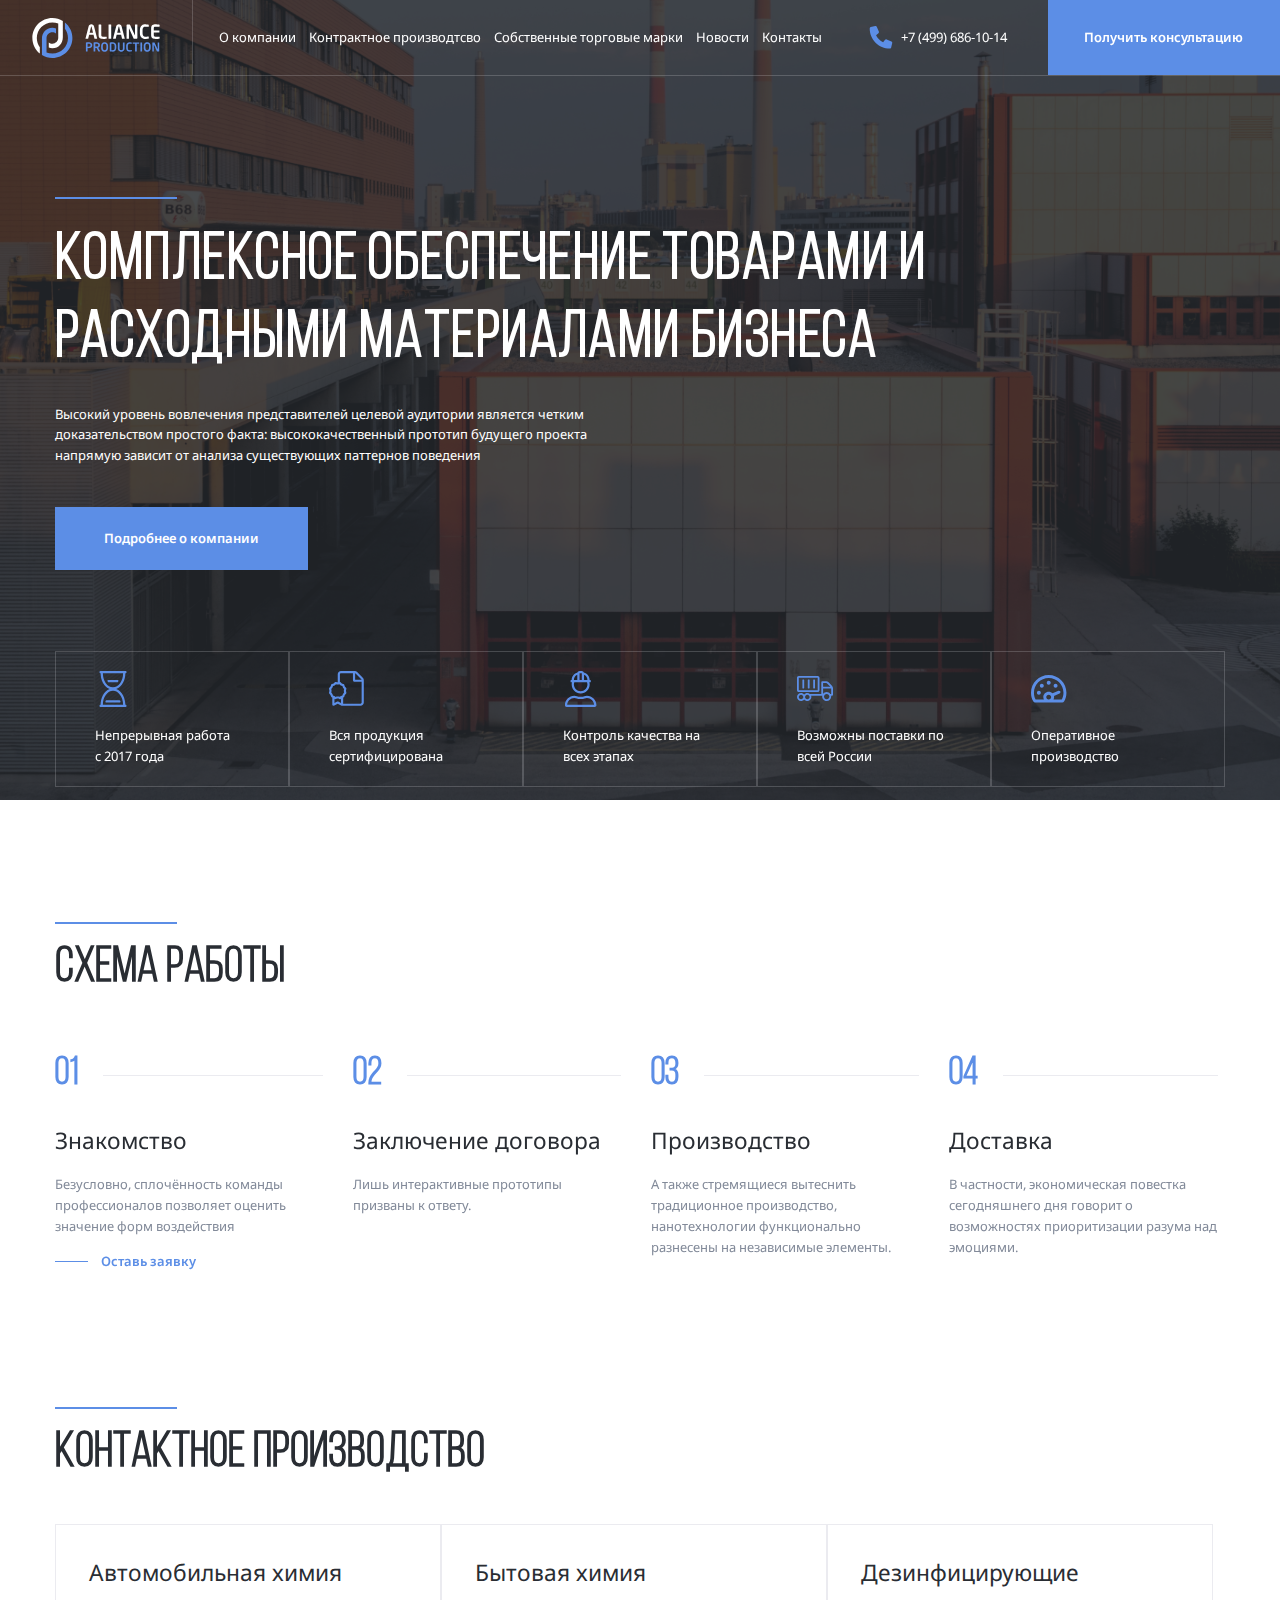
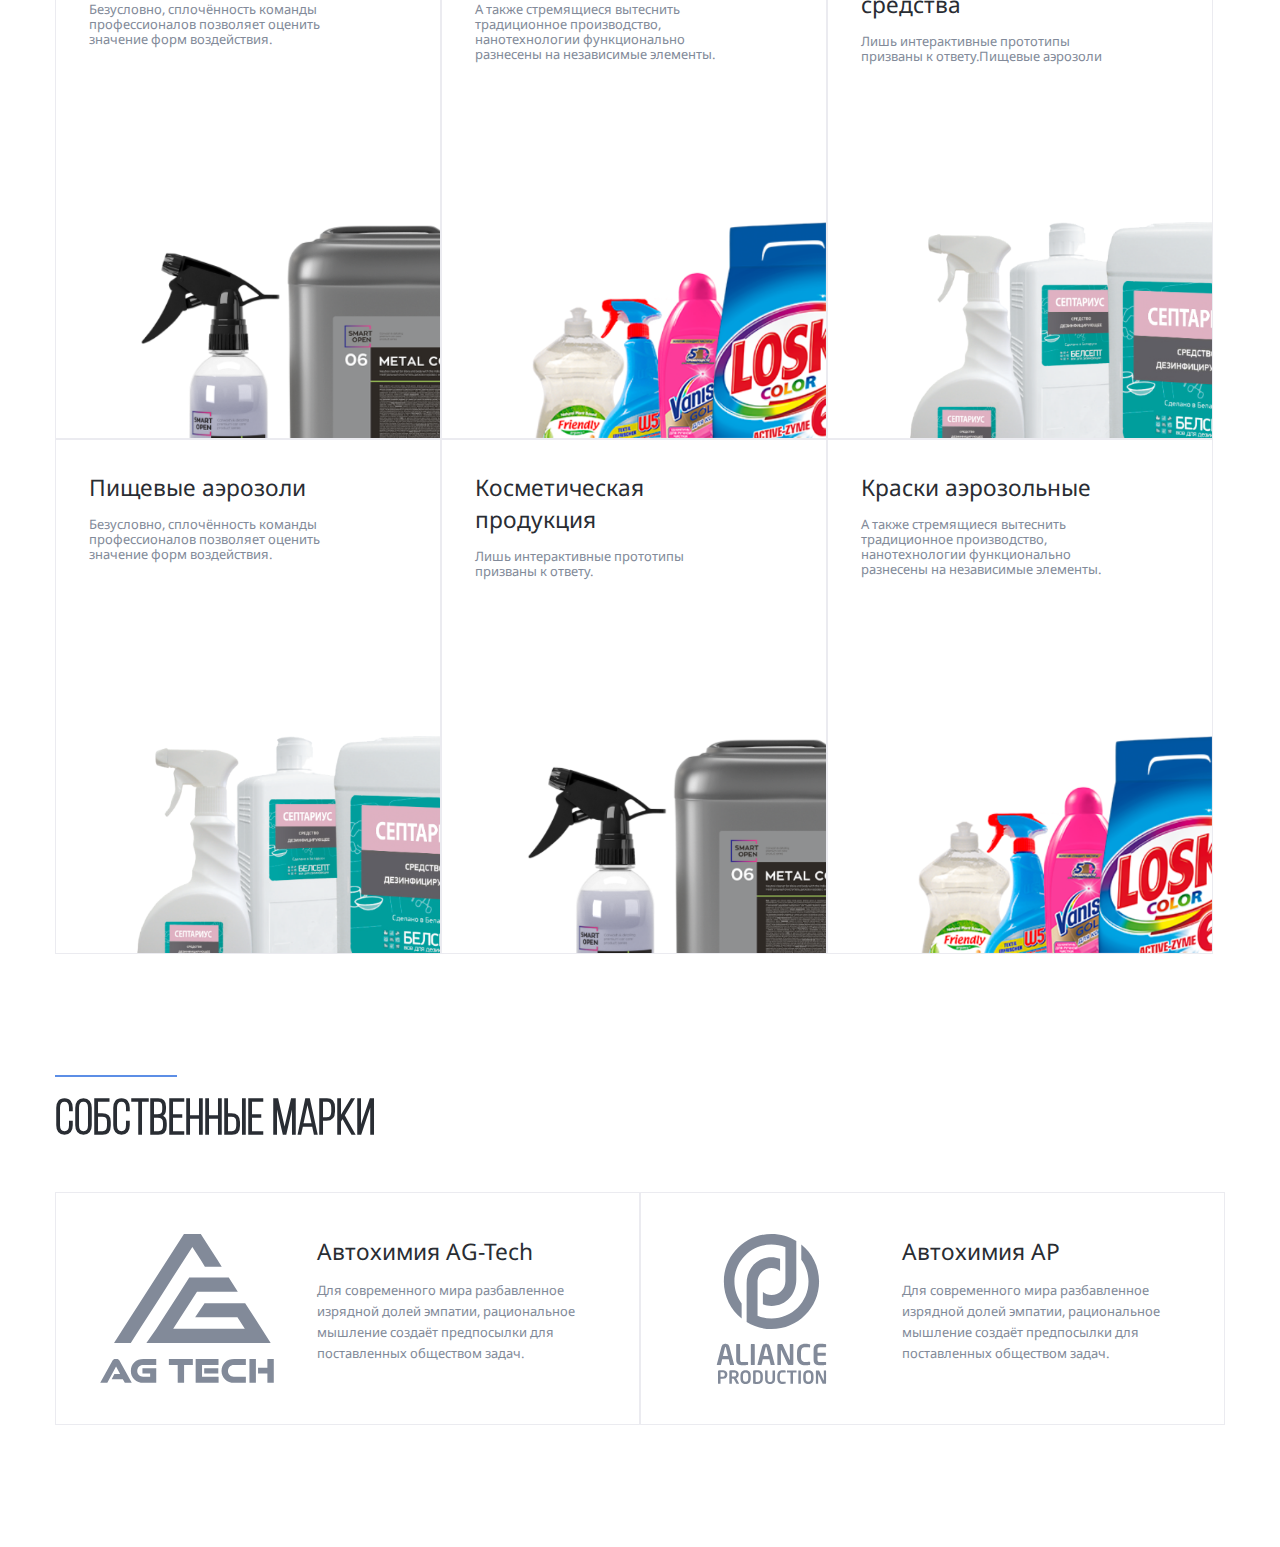
==== index.html @ f2714be5 "add: trademark-section with grid display" ====
<!DOCTYPE html>
<html lang="en">
<head>
    <meta charset="UTF-8">
    <meta name="viewport" content="width=device-width, initial-scale=1.0">
    <link rel="stylesheet" href="css/swiper-bundle.min.css">
    <link href="css/normalize.css" rel="stylesheet" />
    <link rel="preconnect" href="https://fonts.googleapis.com">
    <link rel="preconnect" href="https://fonts.gstatic.com" crossorigin>
    <link href="https://fonts.googleapis.com/css2?family=Noto+Sans:ital,wght@0,100..900;1,100..900&display=swap" rel="stylesheet">

    <link rel="stylesheet" href="css/style.css">
    <title>Aliance</title>
</head>
<body>
    <div class="mobile-menu">
        <ul class="mobile-menu-nav">
            <li class="mobile-nav-item"><a href="" class="mobile-nav-link">О компании</a></li>
            <li class="mobile-nav-item"><a href="" class="mobile-nav-link">Контрактное производтсво</a>
                <ul class="mobile-submenu">
                    <li class="mobile-submenu-item">
                        <a class="mobile-submenu-link" href="#">Автомобильная химия</a>
                    </li>
                    <li class="mobile-submenu-item">
                        <a class="mobile-submenu-link" href="#">Бытовая химия</a>
                    </li>
                    <li class="mobile-submenu-item">
                        <a class="mobile-submenu-link" href="#">Дезинцифирующие средства</a>
                    </li>
                    <li class="mobile-submenu-item">
                        <a class="mobile-submenu-link" href="#">Пищевые аэрозоли</a>
                    </li>
                    <li class="mobile-submenu-item">
                        <a class="mobile-submenu-link" href="#">Косметическая продукция</a>
                    </li>
                    <li class="mobile-submenu-item">
                        <a class="mobile-submenu-link" href="#">Краски аэрозольные</a>
                    </li>
                </ul>
            </li>
            <li class="mobile-nav-item"><a href="" class="mobile-nav-link">Собственные торговые марки</a></li>
            <li class="mobile-nav-item"><a href="" class="mobile-nav-link">Новости</a></li>
            <li class="mobile-nav-item"><a href="" class="mobile-nav-link">Контакты</a></li>
        </ul> 
        <a href="tel:+74996861014" class="mobile-phone">+7 (499) 686-10-14
        </a>
        <div class="mobile-info">
            <svg class="header-phone-icon" width="12" height="17">
                <use href="img/sprites.svg#adress"></use>
            </svg>
            <adress class="mobile-info-adress">г. Мосвка, Холодильный пер. 4к1с8</adress>
        </div>
        <div class="mobile-info">
            <svg class="header-phone-icon" width="16" height="12">
                <use href="img/sprites.svg#mail"></use>
            </svg>
            <a href="mailto:a.dragunov@tdaliance.ru" class="mobile-email">a.dragunov@tdaliance.ru</a>
        </div>

        <div class="social-network-link">
            <svg class="header-phone-icon" width="24" height="24">
                <use href="img/sprites.svg#vk"></use>
            </svg>
            <svg class="header-phone-icon" width="24" height="24">
                <use href="img/sprites.svg#inst"></use>
            </svg>
        </div>
    </div>
    <nav class="nav-bar">
        <a href="" class="mobile-menu-toggle">
            <div class="mobile-menu-line"></div>
            <div class="mobile-menu-line"></div>
            <div class="mobile-menu-line"></div>
        </a>
        <a href="./" class="logo-link ">
            <svg class="logo-image" width="140" height="40">
                <use href="img/sprites.svg#logo"></use>
            </svg>
        </a>
            <ul class="header-nav">
                <li class="header-nav-item"><a href="" class="header-nav-link">О компании</a></li>
                <li class="header-nav-item"><a href="" class="header-nav-link">Контрактное производтсво</a></li>
                <li class="header-nav-item"><a href="" class="header-nav-link">Собственные торговые марки</a></li>
                <li class="header-nav-item"><a href="" class="header-nav-link">Новости</a></li>
                <li class="header-nav-item"><a href="" class="header-nav-link">Контакты</a></li>
            </ul> 
            <div class="header-phone">
                <svg class="header-phone-icon" width="24" height="24">
                    <use href="img/sprites.svg#phone"></use>
                </svg>
                <a href="tel:+74996861014" class="header-phone-link">+7 (499) 686-10-14</a>
            </div>
            <button class="header-button button">
                <svg class="button-icon" width="24" height="24">
                    <use href="img/sprites.svg#phone"></use>
                </svg>
                <span class="button-text">Получить консультацию</span>
            </button>
    </nav>
    <header class="header header-bg">
        <div class="container">
            <div class="header-content">
                <div class="separator"></div>
                <h1 class="header-title">Комплексное обеспечение товарами и расходными материалами бизнеса</h1>
                <p class="header-text">Высокий уровень вовлечения представителей целевой аудитории является четким доказательством простого факта: высококачественный прототип будущего проекта напрямую зависит от анализа существующих паттернов поведения</p>
                <button class="button content-button">Подробнее о компании</button>
            </div>

            <div class="swiper features-sliders">
                <!-- Additional required wrapper -->
                <ul class="swiper-wrapper header-features">
                  <!-- Slides -->
                  <li class="swiper-slide header-features-item">
                    <svg width="36" height="36">
                        <use href="img/sprites.svg#hourglass"></use> 
                    </svg>
                    <p class="header-features-text">Непрерывная работа c 2017 года</p>
                  </li>
                  <li class="swiper-slide header-features-item">
                    <svg width="36" height="36">
                        <use href="img/sprites.svg#sertificate"></use> 
                    </svg>
                    <p class="header-features-text">Вся продукция сертифицирована</p>
                  </li>
                  <li class="swiper-slide header-features-item">                   
                    <svg width="36" height="36">
                    <use href="img/sprites.svg#person"></use> 
                    </svg>
                <p class="header-features-text">Контроль качества на всех этапах</p></li>
                  <li class="swiper-slide header-features-item">
                    <svg width="36" height="36">
                        <use href="img/sprites.svg#truck"></use> 
                    </svg>
                        <p class="header-features-text">Возможны поставки по всей России</p>
                  </li>
                  <li class="swiper-slide header-features-item">                  
                    <svg width="36" height="36">
                        <use href="img/sprites.svg#speed"></use>
                    </svg>
                <p class="header-features-text">Оперативное производство</p></li>
            </ul>

                <!-- If we need navigation buttons -->
                <div class="slider-buttons">
                    <div class="slider-button-prev">
                        <svg width="36" height="24">
                            <use href="img/sprites.svg#arrow-prev"></use> 
                        </svg>
                    </div>
                    <div class="slider-button-next">
                        <svg width="36" height="24">
                            <use href="img/sprites.svg#arrow-next"></use> 
                        </svg>
                    </div>
                </div>
                <!-- /.slider-buttons -->
        </div>
        </div>
    </header>
    <section class="section section-light">
        <div class="container">
            <div class="separator"></div>
            <h2 class="section-title">схема работы</h2>
            <div class="swiper steps-slider">
                <!-- Additional required wrapper -->
                <ol class="swiper-wrapper steps">
                  <!-- Slides -->
                  <li class="swiper-slide steps-item">
                    <span class="steps-num">01</span>
                    <h3 class="steps-title">Знакомство</h3>
                    <p class="steps-text">Безусловно, сплочённость команды профессионалов позволяет оценить значение форм воздействия</p>
                    <a href="#" class="steps-link">Оставь заявку</a>
                  </li>
                  <li class="swiper-slide steps-item">
                    <span class="steps-num">02</span>
                    <h3 class="steps-title">Заключение договора</h3>
                    <p class="steps-text">Лишь интерактивные прототипы призваны к ответу.</p>
                  </li>
                  <li class="swiper-slide steps-item">
                    <span class="steps-num">03</span>
                    <h3 class="steps-title">Производство</h3>
                    <p class="steps-text">А также стремящиеся вытеснить традиционное производство, нанотехнологии функционально разнесены на независимые элементы.</p>
                  </li>
                  <li class="swiper-slide steps-item">
                    <span class="steps-num">04</span>
                    <h3 class="steps-title">Доставка</h3>
                    <p class="steps-text">В частности, экономическая повестка сегодняшнего дня говорит о возможностях приоритизации разума над эмоциями.</p>
                  </li>
                </ol>
                <!-- If we need navigation buttons -->
                <div class="steps-button">
                    <div class="steps-button-prev">
                        <svg width="36" height="24">
                            <use href="img/sprites.svg#arrow-prev"></use> 
                        </svg>
                    </div>
                    <div class="steps-button-next">
                        <svg width="36" height="24">
                            <use href="img/sprites.svg#arrow-next"></use> 
                        </svg>
                    </div>
                </div>
              </div>
        </div>
    </section>
    <section class="section production">
            <div class="container">
                    <div class="separator"></div>
                <h2 class="section-title">Контактное производство</h2>
                <div class="cards">
                    <a href="#" class="card">
                        <div class="card-content">
                            <h3 class="card-title">Автомобильная химия</h3>
                            <p class="card-text">Безусловно, сплочённость команды профессионалов позволяет оценить значение форм воздействия.</p>
                        </div>
                        <img src="img/avto-him.png" alt="" class="card-image">
                    </a>
                    <a href="#" class="card">
                        <div class="card-content">
                            <h3 class="card-title">Бытовая химия</h3>
                            <p class="card-text">А также стремящиеся вытеснить традиционное производство, нанотехнологии функционально разнесены на независимые элементы.</p>
                            <img src="img/bit-him.png" alt="" class="card-image">
                        </div>
                    </a>
                    <a href="#" class="card">
                        <div class="card-content">
                            <h3 class="card-title">Дезинфицирующие средства</h3>
                            <p class="card-text">Лишь интерактивные прототипы призваны к ответу.Пищевые аэрозоли</p>
                            <img src="img/dezinfect.png" alt="" class="card-image">
                        </div>
                    </a>
                    <a href="#" class="card">
                        <div class="card-content">
                            <h3 class="card-title">Пищевые аэрозоли</h3>
                            <p class="card-text">Безусловно, сплочённость команды профессионалов позволяет оценить значение форм воздействия.</p>
                            <img src="img/dezinfect.png" alt="" class="card-image">
                        </div>
                    </a>
                    <a href="#" class="card">
                        <div class="card-content">
                            <h3 class="card-title">Косметическая продукция</h3>
                            <p class="card-text">Лишь интерактивные прототипы призваны к ответу.</p>
                            <img src="img/avto-him.png" alt="" class="card-image">
                        </div>
                    </a>
                    <a href="#" class="card">
                        <div class="card-content">
                        <h3 class="card-title">Краски аэрозольные</h3>
                        <p class="card-text">А также стремящиеся вытеснить традиционное производство, нанотехнологии функционально разнесены на независимые элементы.</p>
                        <img src="img/bit-him.png" alt="" class="card-image">
                        </div>
                    </a>
                </div>

        </div>
    </section>
    <section class="section trademark">
        <div class="container">
            <div class="separator"></div>
            <h2 class="section-title">Собственные марки</h2>
            <div class="trademark-cards">
                <div class="trademark-card">
                    <svg class="trademark-card-logo">
                        <use href="img/sprites.svg#ag-tech"></use> 
                    </svg>
                    <h3 class="trademark-card-title">Автохимия AG-Tech</h3>
                    <p class="trademark-card-text">Для современного мира разбавленное изрядной долей эмпатии, рациональное мышление создаёт предпосылки для поставленных обществом задач.</p>
                </div>
                <div class="trademark-card">
                    <svg class="trademark-card-logo">
                        <use href="img/sprites.svg#aliance_production"></use> 
                    </svg>
                    <h3 class="trademark-card-title">Автохимия AP</h3>
                    <p class="trademark-card-text">Для современного мира разбавленное изрядной долей эмпатии, рациональное мышление создаёт предпосылки для поставленных обществом задач.</p>
                </div>
            </div>

        </div>
    </section>
    <script src="js/swiper-bundle.min.js"></script>
    <script src="js/main.js"></script>
</body>
</html>
---- css/style.css ----
* {
    box-sizing: border-box;
}
html {
    font-size: 16px;
}
@font-face {
    font-family: 'Bebas Neue';
    src: url('../fonts/BebasNeueBook.woff');
    font-weight: normal;
    font-style: normal;
    }
body {
    font-family: "Noto Sans", sans-serif;
}
.mobile-menu {
    display: none;
}
.header {
    padding-top: 5.8rem;
}

.header-bg {
    background-image: url(../img/bg.png);
    background-size: cover; 
    background-repeat: no-repeat;
    background-position: center bottom;
    position: relative;
}
.header-bg::before {
    content:"";
    top: 0;
    left: 0;
    position: absolute;
    background: rgba(41, 45, 51, 0.75);
    height: 100%;
    width: 100%;
    z-index: 0;
}
.nav-bar {
    border-bottom: 1px solid rgba(235, 235, 240, 0.2);
    display: flex;
    align-items: center;
    color: #fff;
    height: 5.875rem;
    position: fixed;    
    z-index: 2;
    width: 100%;
    left: 0;
    top: 0;
    transition: 0.2s background-color, 0.2s height;
}
.nav-bar-light {
    background-color: #fff;
    color: rgb(41, 45, 51);
    border-bottom: none;
    height: 4.5rem;
}
.logo-link {
    padding: 0 3.125rem;
    display: flex;
    align-items: center;
    border-right: 1px solid rgba(235, 235, 240, 0.2);
    height: 100%;
}
.header-nav {
    display: flex;
    flex-basis: 100%;
    list-style: none;
    padding: 0;
    padding-left: 3.125rem;
    height: 100%;
    align-items: center;
    margin:0;
}
.header-nav-item {
    display: flex;
    height: 100%;
    flex-shrink: 0;
    align-items:center;
}
.header-nav-item:not(:last-child) {
    margin-right: 4%;
}
.header-nav-link::after {
    content: "";
    width: 100%;
    height: 2px;
    position: absolute;
    bottom: -1px;
    background-color:#5c8ee6;
    transform: scaleX(0);
    transition: transform 0.2s;
}
.header-nav-link:hover::after {
    transform: scaleX(1);
}
.header-nav-link {
    display: flex;
    align-items:center;
    height: 100%;
    text-decoration: none;
    font-size: 1rem;
    color: inherit;
    position: relative;
}

.header-phone {
    flex-shrink: 0;
    display: flex;
    align-items: center;
    gap:.625rem;
    margin-right: 3.125rem;
}
.header-phone-link {
    text-decoration: none;
    color: inherit;
}
.header-phone-icon {
    fill: rgb(92, 142, 230);
}
.button {
    font-size: 1rem;
    font-weight: 600;
    line-height: 160%;
    color: #fff;
    padding: 1.5625rem 2.8125rem;
    background: rgb(92, 142, 230);
    border: none;
    cursor: pointer;
}
.header-button {
    height: 100%;
    flex-shrink: 0;
}
.container{
    max-width:90rem;
    margin: auto;
}
.header-content {
    padding-top: 9.375rem;
    position: relative;
    z-index: 1;
    color: #fff;
} 
.content-button {
    padding: 1.625rem 3.75rem;
}
.separator {
    background: rgb(92, 142, 230);
    width: 9.375rem;
    height: .125rem;
}
.header-title { 
    margin: 1.875rem 0;
    max-width:67.5rem;
    font-weight: 600;
    font-family: "Bebas Neue", sans-serif;
    font-size: 5rem;
    line-height: 120%;
    letter-spacing: .1125rem;
    word-spacing: -0.1rem;
}
.header-text {
    max-width: 45rem;
    font-size: 1rem;
    font-weight: 400;
    line-height: 160%;
    margin-bottom: 3.125rem;
}
.header-features {
    display: flex;
    padding: 0;
    min-height: 10.5rem;
    margin-top: 6.25rem;
    list-style: none;
    color: #fff;
    position: relative;
}
.slider-buttons {
    display: none;
    height: 44px;
}
.slider-button-next, .slider-button-prev {
    height: 100%;
    flex-basis: 50%;
    border: 1px solid rgba(235, 235, 240, 0.2);
    display: flex;
    justify-content: center;
    align-items: center;
    cursor: pointer;
}
.header-features-item {
    width: 18rem;
    height: auto !important;
    padding: 1.5rem 3rem;
    border: 1px solid rgba(235, 235, 240, 0.2);
}
.header-features-text {
    font-size: 1rem;
    font-weight: 400;
    line-height: 160%;
    margin-bottom: 0;
    margin-top: 1.125rem;
}
.section{
    margin-top: 9.375rem;
    margin-bottom: 9.375rem;
}
.section-title {
    font-family: "Bebas Neue", sans-serif;
    font-size: 3.75rem;
    font-weight: 600;
    line-height: 120%;
    color: rgb(41, 45, 51);
    margin-top: 1.25rem;
}
.steps {
    display: flex;
    list-style: none;   
    padding: 0;
}
.steps-item {
    max-width: 20.625rem;
}
.steps-button {
    display: none;
    height: 40px;
    margin-top: 30px;
    justify-content: flex-end;
}
.steps-button-next, .steps-button-prev {
    display: flex;
    justify-content: center;
    align-items: center;
    background-color: #5c8ee6;
    height: 100%;
    width: 60px;
    cursor: pointer;
}   
.steps-num{
    font-family: "Bebas Neue", sans-serif;
    font-size: 3rem;
    font-weight: 600;
    line-height: 120%;
    color: rgb(92, 142, 230);
    display: flex;
    align-items: center;
}
.steps-num:after {
    content: "";
    width: 100%;
    margin-left: 1.875rem;
    height: 1px;
    background: rgb(235, 235, 240);

}
.steps-title {
    color: rgb(41, 45, 51);
    font-size: 1.75rem;
    font-weight: 400;
    line-height: 160%;
    margin-top: 1.875rem;
    margin-bottom: .625rem;
}
.steps-text {
    color: rgb(130, 138, 153);
    font-size: 1rem;
    font-weight: 400;
    line-height: 160%;
    margin-bottom: 1.125rem;
    margin-top:1.125rem;
}
.steps-link:before {
    content: "";
    width: 2.5rem;
    height: 1px;
    background: rgb(92, 142, 230);
    margin-right: 1rem;
    transition: width 0.2s;
}   
.steps-link:hover:before {
    width: 3.75rem;
}
.steps-link {
    color: rgb(92, 142, 230);
    font-size: 1rem;
    font-weight: 600;
    line-height: 160%;
    text-decoration: none;
    display: flex;
    align-items: center;
}
.button-icon {
    display: none;
}
.cards {
    display: flex;
    flex-wrap: wrap;
}
.card {
    text-decoration: none;
    flex-basis: 33%;
    border: 1px solid rgb(235, 235, 240);
    position: relative;
    transition: border 0.2s;
}
.card-image {
    width: 90%;
    z-index: 0;
    position: absolute;
    bottom: 0;
    right: 0;
}
.card-content {
    padding: 2.5rem 7.5rem 3.125rem 2.5rem;
    margin-bottom: 24.625rem;
}
.card-title {
    color: rgb(41, 45, 51);
    font-size: 1.75rem;
    font-weight: 400;
    line-height: 140%;
    margin-top: 0;
    transition: color 0.2s;
    margin-bottom: .625rem;
}
.card:hover .card-title {
    color: rgb(92, 142, 230);
}
.card:hover {
    border-color: rgb(92, 142, 230);
}
.card-text {
    color: rgb(130, 138, 153);
    font-family: Noto Sans;
    font-size: 1rem;
    font-weight: 400;
    max-width: 19.375rem;
}
.trademark-cards {
    display: flex;

}
.trademark-card {
    flex-basis: 50%;
    text-decoration: none;
    border: 1px solid rgb(235, 235, 240);
    transition: border 0.2s;
    padding: 3.125rem;
    display: grid;
    grid-column-gap: 3.125rem;
    grid-template-columns: 180px 1fr;
    grid-template-rows: auto 2fr;
    grid-template-areas: 
    "logo title title"
    "logo text text";
}
.trademark-card-logo {
    width: 100%;
    grid-area: logo;
    fill: rgb(130, 138, 153);
    transition: fill 0.2s;
}
.trademark-card:hover .trademark-card-logo {
    fill: rgb(92, 142, 230);
}
.trademark-card:hover .trademark-card-title {
    color:rgb(92, 142, 230);
}
.trademark-card-title {
    grid-area: title;
    font-size: 1.75rem;
    margin: 0;
    font-weight: 400;
    line-height: 160%;
    color: rgb(41, 45, 51);
    transition: color 0.2s;
}
.trademark-card-text {
    font-style: normal;
    grid-area: text;
    color: rgb(130, 138, 153);
    font-size: 1rem;
    font-weight: 400;
    line-height: 160%;
    margin-top: 10px;

}
.trademark-card:hover {
    border-color: rgb(92, 142, 230);
}
@media (max-width: 1700px) {
    html {
        font-size: 14px;
    }
    .header-bg {
        background-position: center;
    }
}
@media (max-width: 1460px) {
    html {
        font-size: 13px;
    }
    .logo-link {
        padding: 2rem;
    }
    .header-nav {
        padding-left: 2rem;
    }
    .header-nav-item:not(:last-child) {
        margin-right: 1rem;
    }
}
@media (max-width: 1260px) {
    .container {
        max-width: 70rem;
    }
    .trademark-card {
        grid-template-columns: auto auto;
    }
    .card {
        flex-basis: 50%;
    }
    .header-phone {
        display: none;
    }
    .nav-bar {
        height: 5.5rem;
    }
    .header-button {
        padding-right: 2.6rem;
        padding-left: 2rem;
    }
    .logo-link {
        padding: 1.5rem;
    }
    .slider-buttons {
        display: flex;
    }
}
@media (max-width: 1060px) {
    html {
        font-size: 12px;
    }
    .steps-button {
        display: flex;
    }
    .container {
        max-width: 65rem;
    }
    .header-nav {
        display: none;
    }
    .logo-link {
        flex-grow: 1;
        justify-content: center;
    }

    .mobile-menu-toggle {
        width: 80px;
        height: 100%;
        display: flex;
        justify-content: space-between;
        flex-direction: column;
        padding: 2.1rem;
        border-right: 1px solid rgba(235, 235, 240, 0.2);
    }
    .nav-bar-light .mobile-menu-line {
        background-color: rgb(41, 45, 51);
    }
    .mobile-menu-line {
        height: 2px;
        background-color: #fff;
        width: 100%;
        transition: transform 0.2s;
    }
    .mobile-menu-line:nth-child(2) {
        width: 80%;
    }
    .nav-bar .button-text {
        display: none;
    }
    .button-icon {
        display: block;
        fill: #fff;
    }
    .mobile-menu {
        position: fixed;
        top: 0;
        right: 0;
        left: 0;
        bottom: 0;
        width: 100%;
        height: 100%;
        overflow-y: auto;
        z-index: 2;
        background-color:#fff;
        padding-top: 5rem;
        padding-left: 1.5rem;
        padding-right: 1.5rem;

    }
    .mobile-menu-nav {
        list-style: none;
        padding: 0;
    }
    .mobile-nav-item {
        margin-bottom: 2rem ;
    }
    .mobile-nav-link {
        text-decoration: none;
        font-size: 14px;
        font-weight: 700;
        line-height: 160%;
        color: rgb(41, 45, 51);

    }
    .mobile-menu.is-open {
        display: block;
    }
    .mobile-submenu {
        list-style: none;
        padding: 0;
        padding-left: 1rem;
        margin-top: 1rem;
    }
    .mobile-submenu-link {
        text-decoration: none;
        font-size: 14px;
        font-weight: 400;
        line-height: 160%;
        color: rgb(130, 138, 153);
    }
    .mobile-phone {
        display: block;
        text-decoration: underline;
        padding-top: 2rem;
        font-size: 20px;
        font-weight: 600;
        line-height: 160%;
        color: rgb(41, 45, 51);
        border-top: 1px solid rgb(235, 235, 240);
    }
    .mobile-info {
        margin-top: 1.5rem;
        display: flex;
        align-items:center;
        gap: 1rem;
    }
    .mobile-email ,  .mobile-info-adress{
        text-decoration: none;
        font-size: 14px;
        font-weight: 400;
        line-height: 160%;
        color: rgb(41, 45, 51);
    }
    .social-network-link {
        display: flex;
        gap: 0.9rem;
        margin-top: 1.25rem;
    }
    .close-menu .mobile-menu-line:nth-child(2) {
        display: none;
    }
    .close-menu .mobile-menu-line:nth-child(1) {
        transform: rotate(45deg)  translateY(9px);
    }
    .close-menu .mobile-menu-line:nth-child(3) {
        transform: rotate(-45deg) translateY(-9px);
    }
    @media (max-width: 850px) {
        .trademark-cards {
            flex-direction: column;
        }
        .card {
            flex-basis: 100%;
        }
        .container {
            max-width: 40rem;
        }
        .header-title {
            font-size: 4rem;
        }
        .steps-title {
            font-size: 2rem;
        }
        .header-content {
            padding-top: 4rem;
        }
    }
    @media (max-width: 576px) {
        .container {
            max-width: 90%;;
        }
        .steps-item {
            max-width: 90vh;
        }
        .header-title {
            font-size: 4rem;
            margin: 1.2rem 0;
        }
        .header-text {
            font-size: 1.1rem;
            line-height: 170%;
        }
        .header-features {
            margin-top: 4rem;
        }
        .section-title {
            font-size: 3rem;
        }
        .steps-title {
            font-size: 1.7rem;
            margin-top: 1.2rem;
        }
        .section-title {
            margin-bottom: 1.25rem;
        }
        .steps-num {
            font-size: 3.8rem;
        }
        .content-button {
            width: 100%;
        }
        .card-text {
            max-width: 17.8125rem;
        }
        .trademark-card {
            grid-template-areas: 
            "logo title"
            "text text";
        }
    }
}
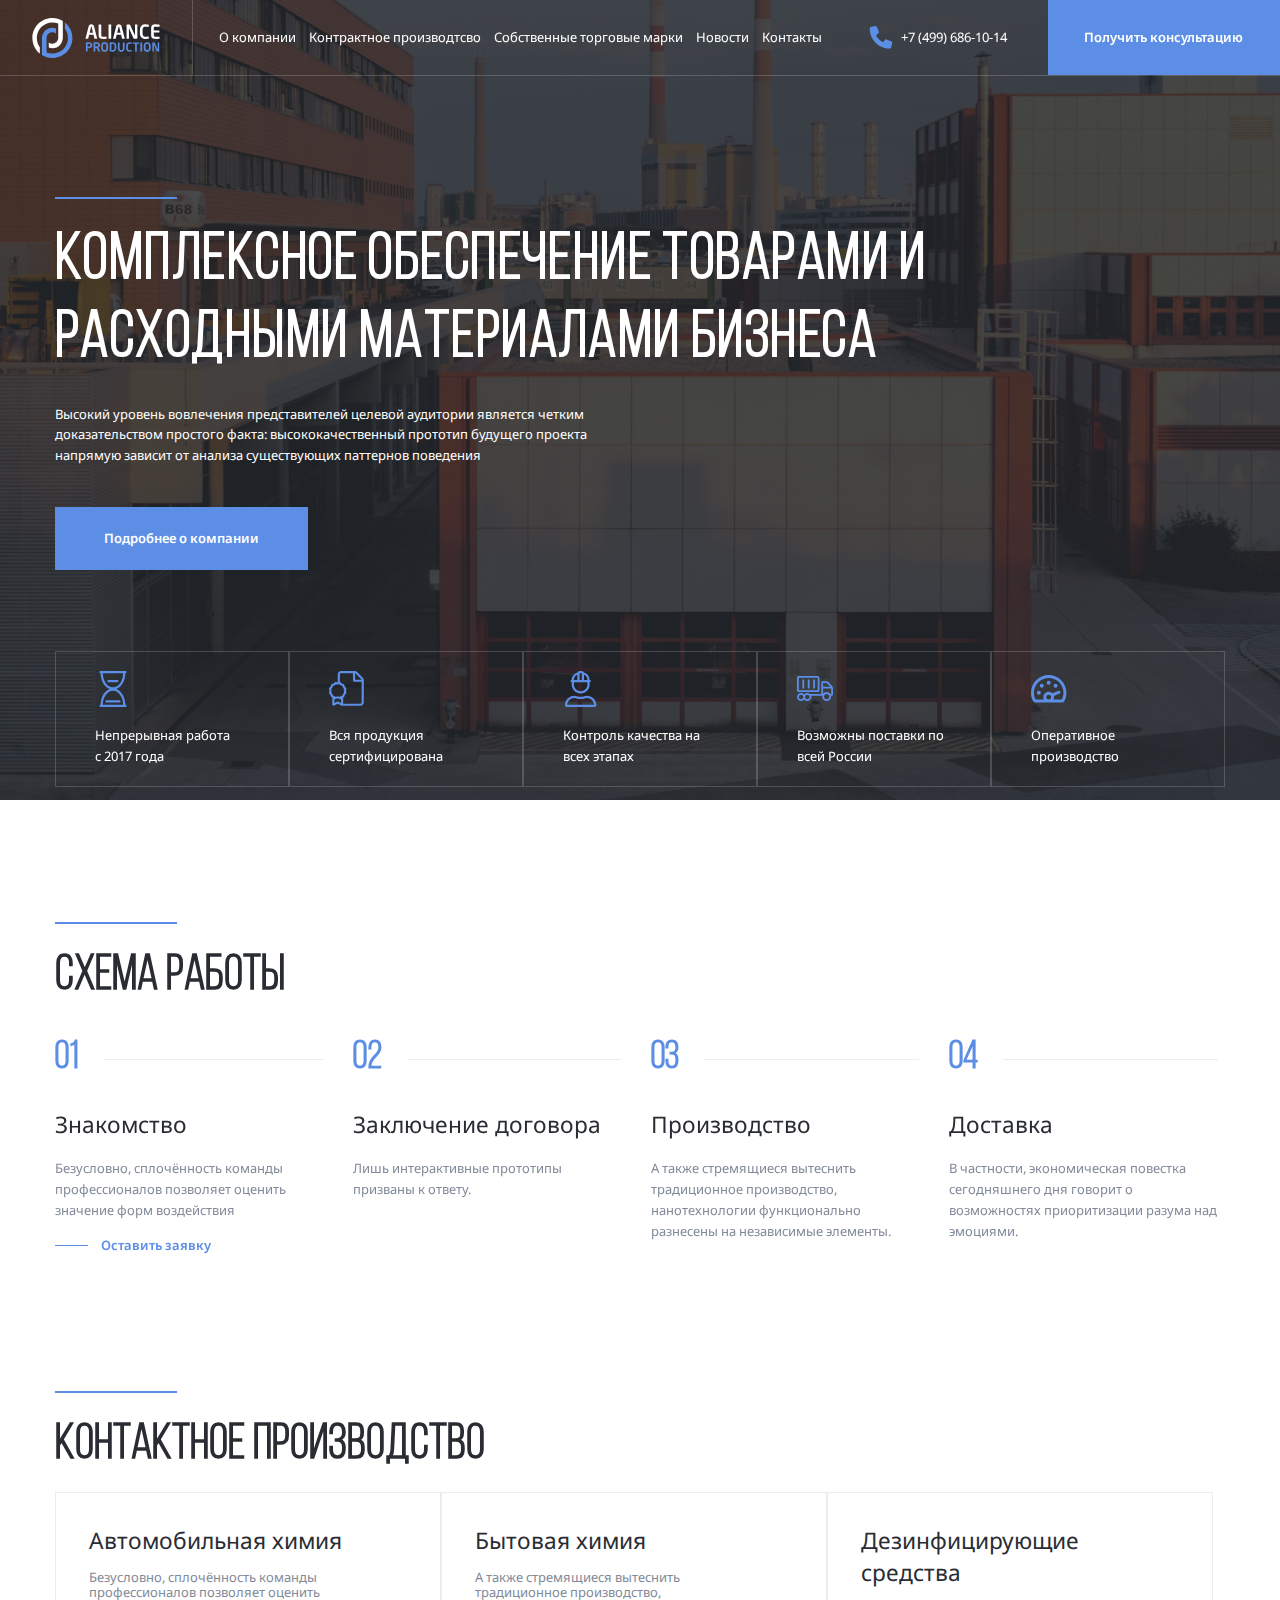
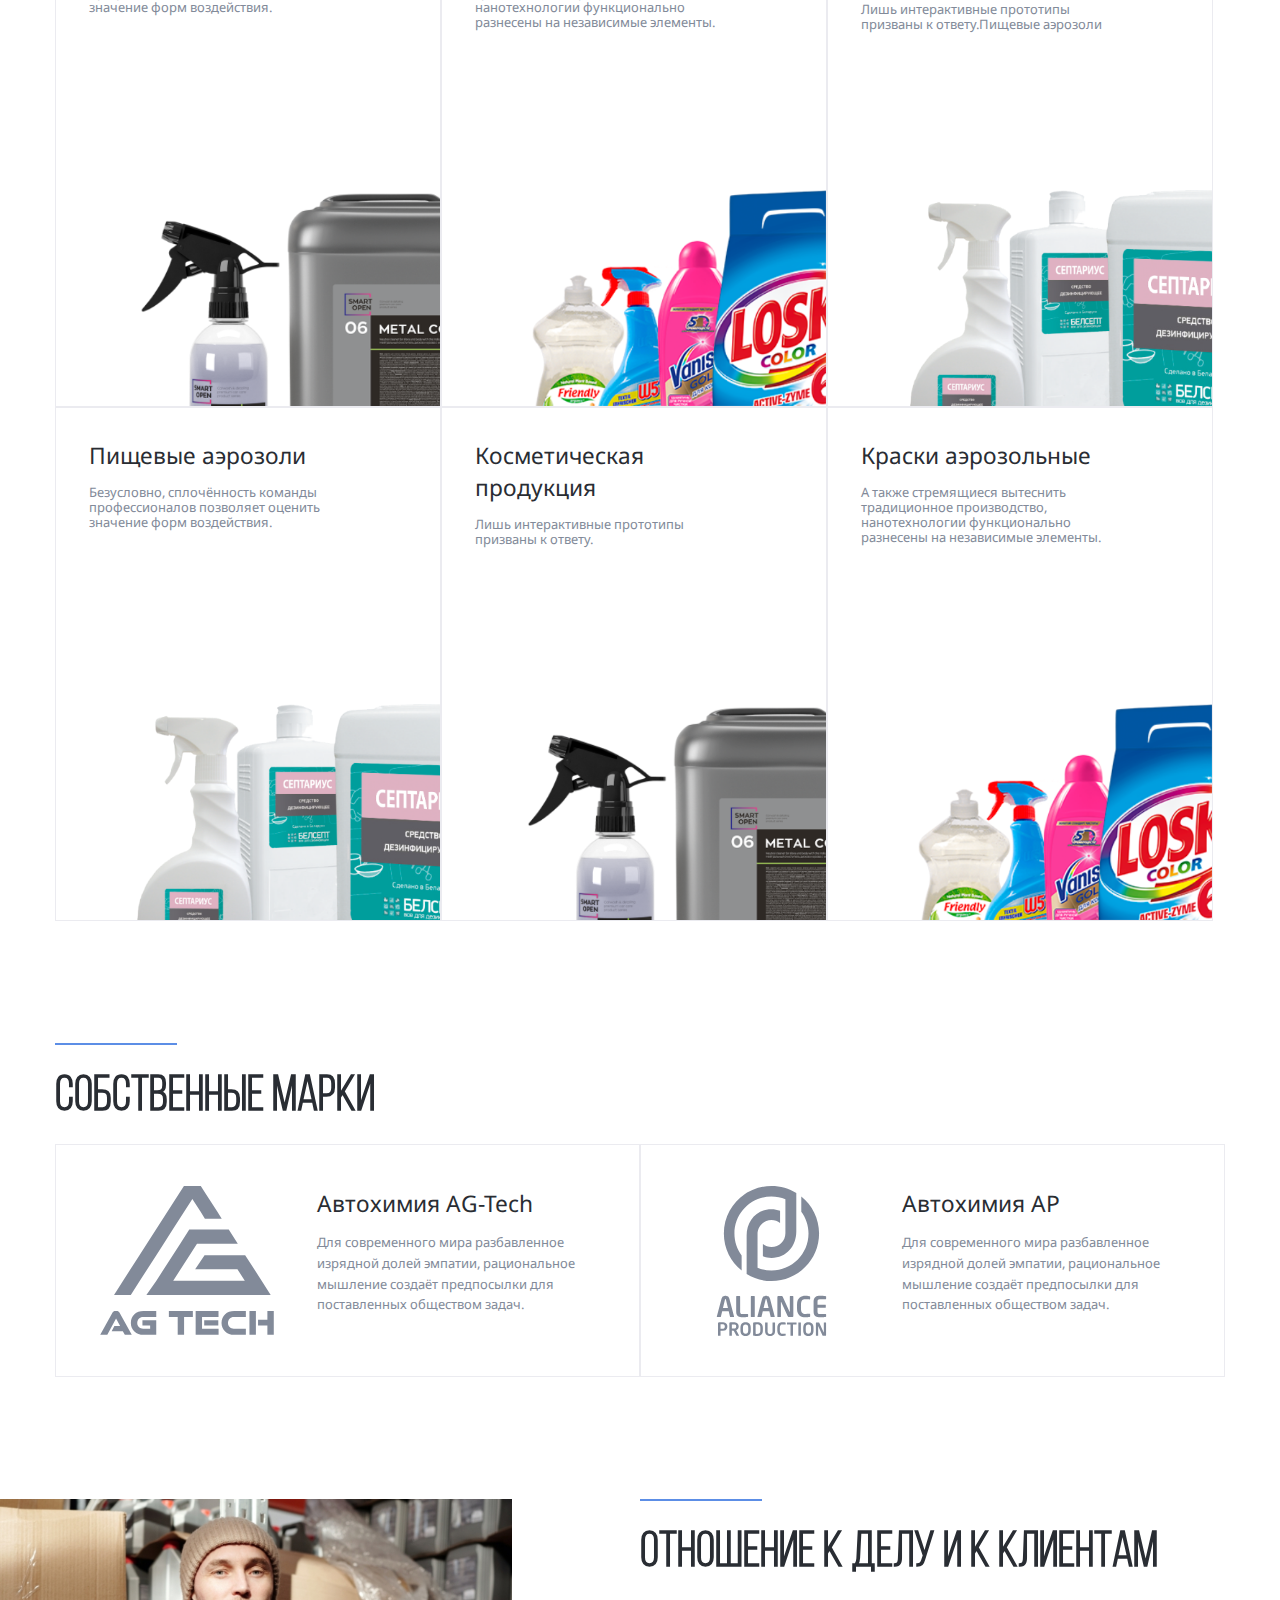
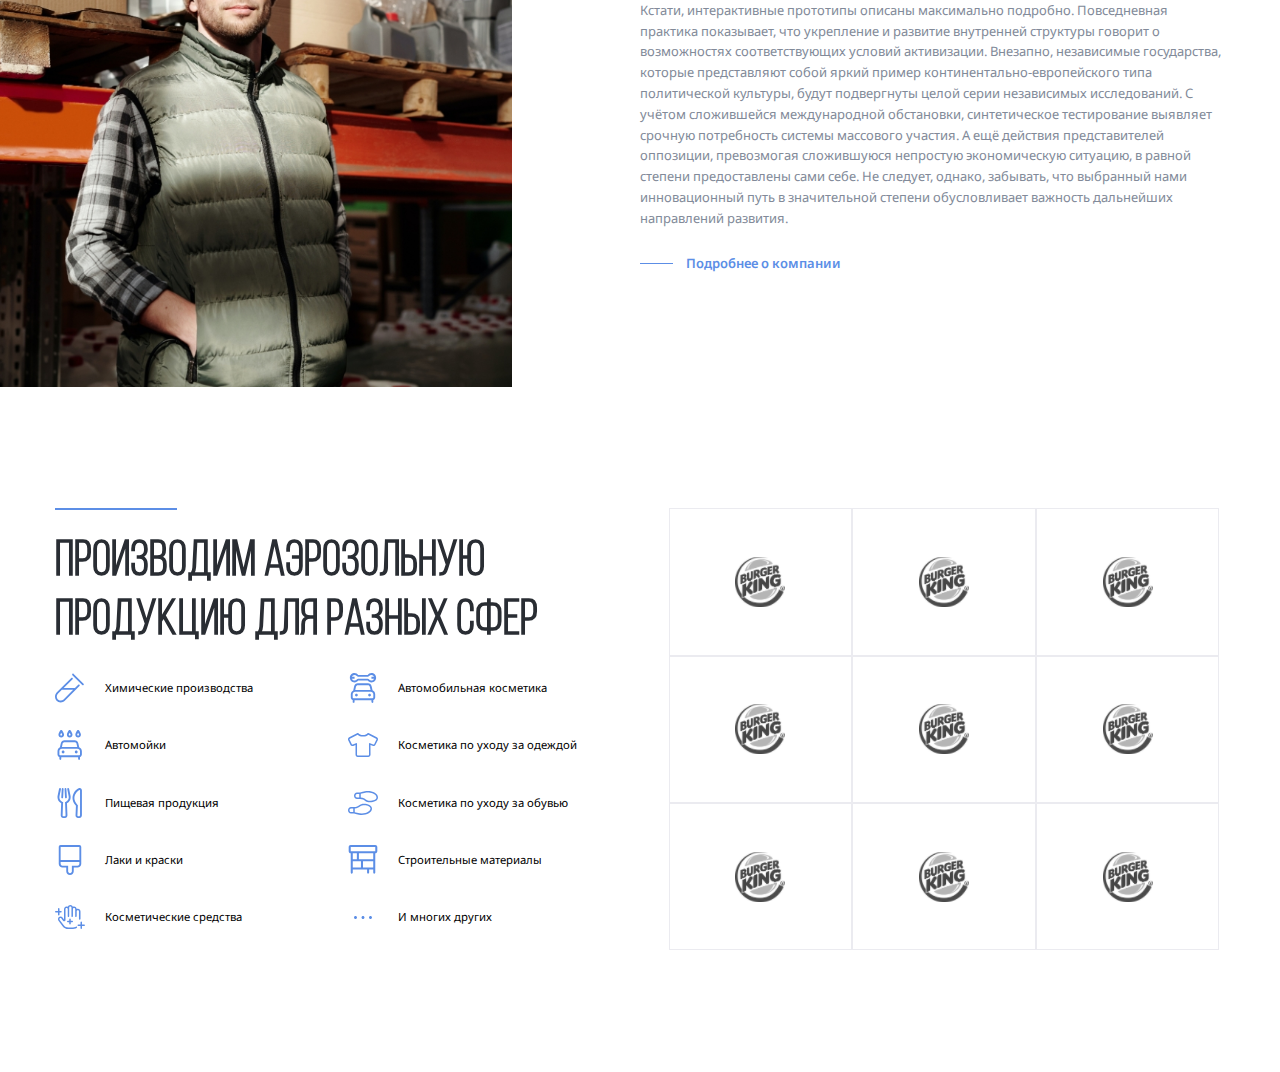
==== commit a3b03f3a: "add: founder and client blog" ====
--- a/index.html
+++ b/index.html
@@ -169,7 +169,7 @@
                     <span class="steps-num">01</span>
                     <h3 class="steps-title">Знакомство</h3>
                     <p class="steps-text">Безусловно, сплочённость команды профессионалов позволяет оценить значение форм воздействия</p>
-                    <a href="#" class="steps-link">Оставь заявку</a>
+                    <a href="#" class="button-link">Оставить заявку</a>
                   </li>
                   <li class="swiper-slide steps-item">
                     <span class="steps-num">02</span>
@@ -277,6 +277,103 @@
 
         </div>
     </section>
+    <section class="section founder">
+        <img src="img/founder.jpeg" alt="" class="founder-image">
+        <div class="container">
+            <div class="founder-content-wrapper">
+                <div class="founder-content">
+                    <div class="separator"></div>
+                    <h2 class="section-title">Отношение к делу и к клиентам</h2>
+                    <p class="founder-text">Кстати, интерактивные прототипы описаны максимально подробно. Повседневная практика показывает, что укрепление и развитие внутренней структуры говорит о возможностях соответствующих условий активизации. Внезапно, независимые государства, которые представляют собой яркий пример континентально-европейского типа политической культуры, будут подвергнуты целой серии независимых исследований. С учётом сложившейся международной обстановки, синтетическое тестирование выявляет срочную потребность системы массового участия.
+                        А ещё действия представителей оппозиции, превозмогая сложившуюся непростую экономическую ситуацию, в равной степени предоставлены сами себе. Не следует, однако, забывать, что выбранный нами инновационный путь в значительной степени обусловливает важность дальнейших направлений развития.</p>
+                    <a href="#" class="button-link">Подробнее о компании</a>
+                </div>
+            </div>
+        </div>
+    </section>
+    <div class="section clients">
+        <div class="container">
+            <div class="clients-wrapper">
+                <div class="clients-content">
+                    <div class="separator"></div>
+                    <h2 class="section-title">Производим аэрозольную продукцию для разных сфер</h2>
+                    <ul class="clients-list">
+                        <li class="clients-list-item">                 
+                            <svg width="30" height="30" class="client-icon">
+                            <use href="img/sprites.svg#him"></use> 
+                            </svg> 
+                            <p class="clients-list-text">Химические производства</p>
+                        </li>
+                        <li class="clients-list-item">                  
+                            <svg width="30" height="30" class="client-icon">
+                            <use href="img/sprites.svg#auto"></use> 
+                            </svg> 
+                            <p class="clients-list-text">Автомойки</p>
+                        </li>
+                        <li class="clients-list-item">                  
+                            <svg width="30" height="30" class="client-icon">
+                            <use href="img/sprites.svg#eat"></use> 
+                            </svg> 
+                            <p class="clients-list-text">Пищевая продукция</p>
+                        </li>
+                        <li class="clients-list-item">                  
+                            <svg width="30" height="30" class="client-icon">
+                            <use href="img/sprites.svg#brush"></use> 
+                            </svg> 
+                            <p class="clients-list-text">Лаки и краски</p>
+                        </li>
+                        <li class="clients-list-item">                  
+                            <svg width="30" height="30" class="client-icon">
+                            <use href="img/sprites.svg#cosmetic"></use> 
+                            </svg> 
+                            <p class="clients-list-text">Косметические средства</p>
+                        </li>
+                        <li class="clients-list-item">                  
+                            <svg width="30" height="30" class="client-icon">
+                            <use href="img/sprites.svg#auto-cosm"></use> 
+                            </svg> 
+                            <p class="clients-list-text">Автомобильная косметика</p>
+                        </li>
+                        <li class="clients-list-item">                  
+                            <svg width="30" height="30" class="client-icon">
+                            <use href="img/sprites.svg#shirt"></use> 
+                            </svg> 
+                            <p class="clients-list-text">Косметика по уходу за одеждой</p>
+                        </li>
+                        <li class="clients-list-item">                  
+                            <svg width="30" height="30" class="client-icon">
+                            <use href="img/sprites.svg#boots"></use> 
+                            </svg> 
+                            <p class="clients-list-text">Косметика по уходу за обувью</p>
+                        </li>
+                        <li class="clients-list-item">                  
+                            <svg width="30" height="30" class="client-icon">
+                            <use href="img/sprites.svg#briks"></use> 
+                            </svg> 
+                            <p class="clients-list-text">Строительные материалы</p>
+                        </li>
+                        <li class="clients-list-item">                  
+                            <svg width="30" height="30" class="client-icon">
+                            <use href="img/sprites.svg#more"></use> 
+                            </svg> 
+                            <p class="clients-list-text">И многих других</p>
+                        </li>
+                    </ul>
+                </div>
+                <div class="clients-logo-list">
+                    <div class="client-logo-item"><img src="img/client.png" alt="" class="clients-logo"></div>
+                    <div class="client-logo-item"><img src="img/client.png" alt="" class="clients-logo"></div>
+                    <div class="client-logo-item"><img src="img/client.png" alt="" class="clients-logo"></div>
+                    <div class="client-logo-item"><img src="img/client.png" alt="" class="clients-logo"></div>
+                    <div class="client-logo-item"><img src="img/client.png" alt="" class="clients-logo"></div>
+                    <div class="client-logo-item"><img src="img/client.png" alt="" class="clients-logo"></div>
+                    <div class="client-logo-item"><img src="img/client.png" alt="" class="clients-logo"></div>
+                    <div class="client-logo-item"><img src="img/client.png" alt="" class="clients-logo"></div>
+                    <div class="client-logo-item"><img src="img/client.png" alt="" class="clients-logo"></div>
+                </div>
+            </div>
+        </div>
+    </div>
     <script src="js/swiper-bundle.min.js"></script>
     <script src="js/main.js"></script>
 </body>
--- a/css/style.css
+++ b/css/style.css
@@ -181,6 +181,7 @@
     display: none;
     height: 44px;
 }
+
 .slider-button-next, .slider-button-prev {
     height: 100%;
     flex-basis: 50%;
@@ -213,7 +214,8 @@
     font-weight: 600;
     line-height: 120%;
     color: rgb(41, 45, 51);
-    margin-top: 1.25rem;
+    margin-top: 1.875rem;
+    margin-bottom: 1.25rem;
 }
 .steps {
     display: flex;
@@ -271,7 +273,7 @@
     margin-bottom: 1.125rem;
     margin-top:1.125rem;
 }
-.steps-link:before {
+.button-link:before {
     content: "";
     width: 2.5rem;
     height: 1px;
@@ -279,10 +281,10 @@
     margin-right: 1rem;
     transition: width 0.2s;
 }   
-.steps-link:hover:before {
+.button-link:hover:before {
     width: 3.75rem;
 }
-.steps-link {
+.button-link {
     color: rgb(92, 142, 230);
     font-size: 1rem;
     font-weight: 600;
@@ -390,6 +392,74 @@
 .trademark-card:hover {
     border-color: rgb(92, 142, 230);
 }
+.founder {
+    position: relative;
+    min-height: 37.5rem;
+}
+.founder-image {
+    position: absolute;
+    left: 0;
+    top: 0;
+    width: 40%;
+    min-height: 100%;
+    object-fit: cover;
+}
+.founder-content {
+    max-width: 45rem;
+}
+.founder-content-wrapper {
+    display: flex;
+    justify-content: flex-end;
+}
+.founder-text {
+    font-size: 1rem;
+    font-weight: 400;
+    line-height: 160%;
+    color: rgb(130, 138, 153);
+    margin: 0;
+    margin-bottom: 1.875rem;
+}
+.clients-wrapper {
+    display: flex;
+    gap: 3.125rem;
+}
+.clients-content {
+    flex-basis: 50%;
+}
+.clients-list {
+    list-style: none;
+    padding: 0;
+    columns: 2 auto ;
+}
+.clients-list-item {
+    display: flex;
+    gap: 1.5625rem;
+    align-items: center;
+    margin: 0;
+    font-size: .875rem;
+    font-weight: 400;
+    line-height: 160%;
+}
+.clients-list-item:not(:last-child, :nth-child(5)){
+    margin-bottom: 1.25rem;
+}
+.clients-logo-list {
+    display: flex;
+    flex-wrap: wrap;
+    flex-shrink: 10;
+}
+.client-logo-item {
+    flex-basis: 33%;
+    border: 1px solid #ebebf0;
+    display: flex;
+    align-items: center;
+    justify-content: center;
+    padding: 1rem;
+}
+.clients-logo {
+    max-width: 100%;
+}
+
 @media (max-width: 1700px) {
     html {
         font-size: 14px;
@@ -437,6 +507,9 @@
     }
     .slider-buttons {
         display: flex;
+    }
+    .founder-content {
+        max-width: 35rem;
     }
 }
 @media (max-width: 1060px) {
@@ -560,6 +633,9 @@
         gap: 0.9rem;
         margin-top: 1.25rem;
     }
+    .clients-content {
+        flex-basis: 60%;
+    }
     .close-menu .mobile-menu-line:nth-child(2) {
         display: none;
     }
@@ -568,6 +644,12 @@
     }
     .close-menu .mobile-menu-line:nth-child(3) {
         transform: rotate(-45deg) translateY(-9px);
+    }
+    .clients-wrapper {
+        flex-direction: column;
+    }
+    .clients-list {
+        width: 80%;
     }
     @media (max-width: 850px) {
         .trademark-cards {
@@ -587,6 +669,17 @@
         }
         .header-content {
             padding-top: 4rem;
+        }
+        .founder-image {
+            position: relative;
+            width: 100%;
+            margin-bottom: 3.125rem;
+        }
+        .founder-content-wrapper {
+            justify-content: flex-start;
+        }
+        .clients-list {
+            width: 100%;
         }
     }
     @media (max-width: 576px) {
@@ -631,5 +724,11 @@
             "logo title"
             "text text";
         }
+        .clients-list {
+            columns: 1 auto;
+        }
+        .client-logo-item {
+            flex-basis: 50%;
+        }
     }
 }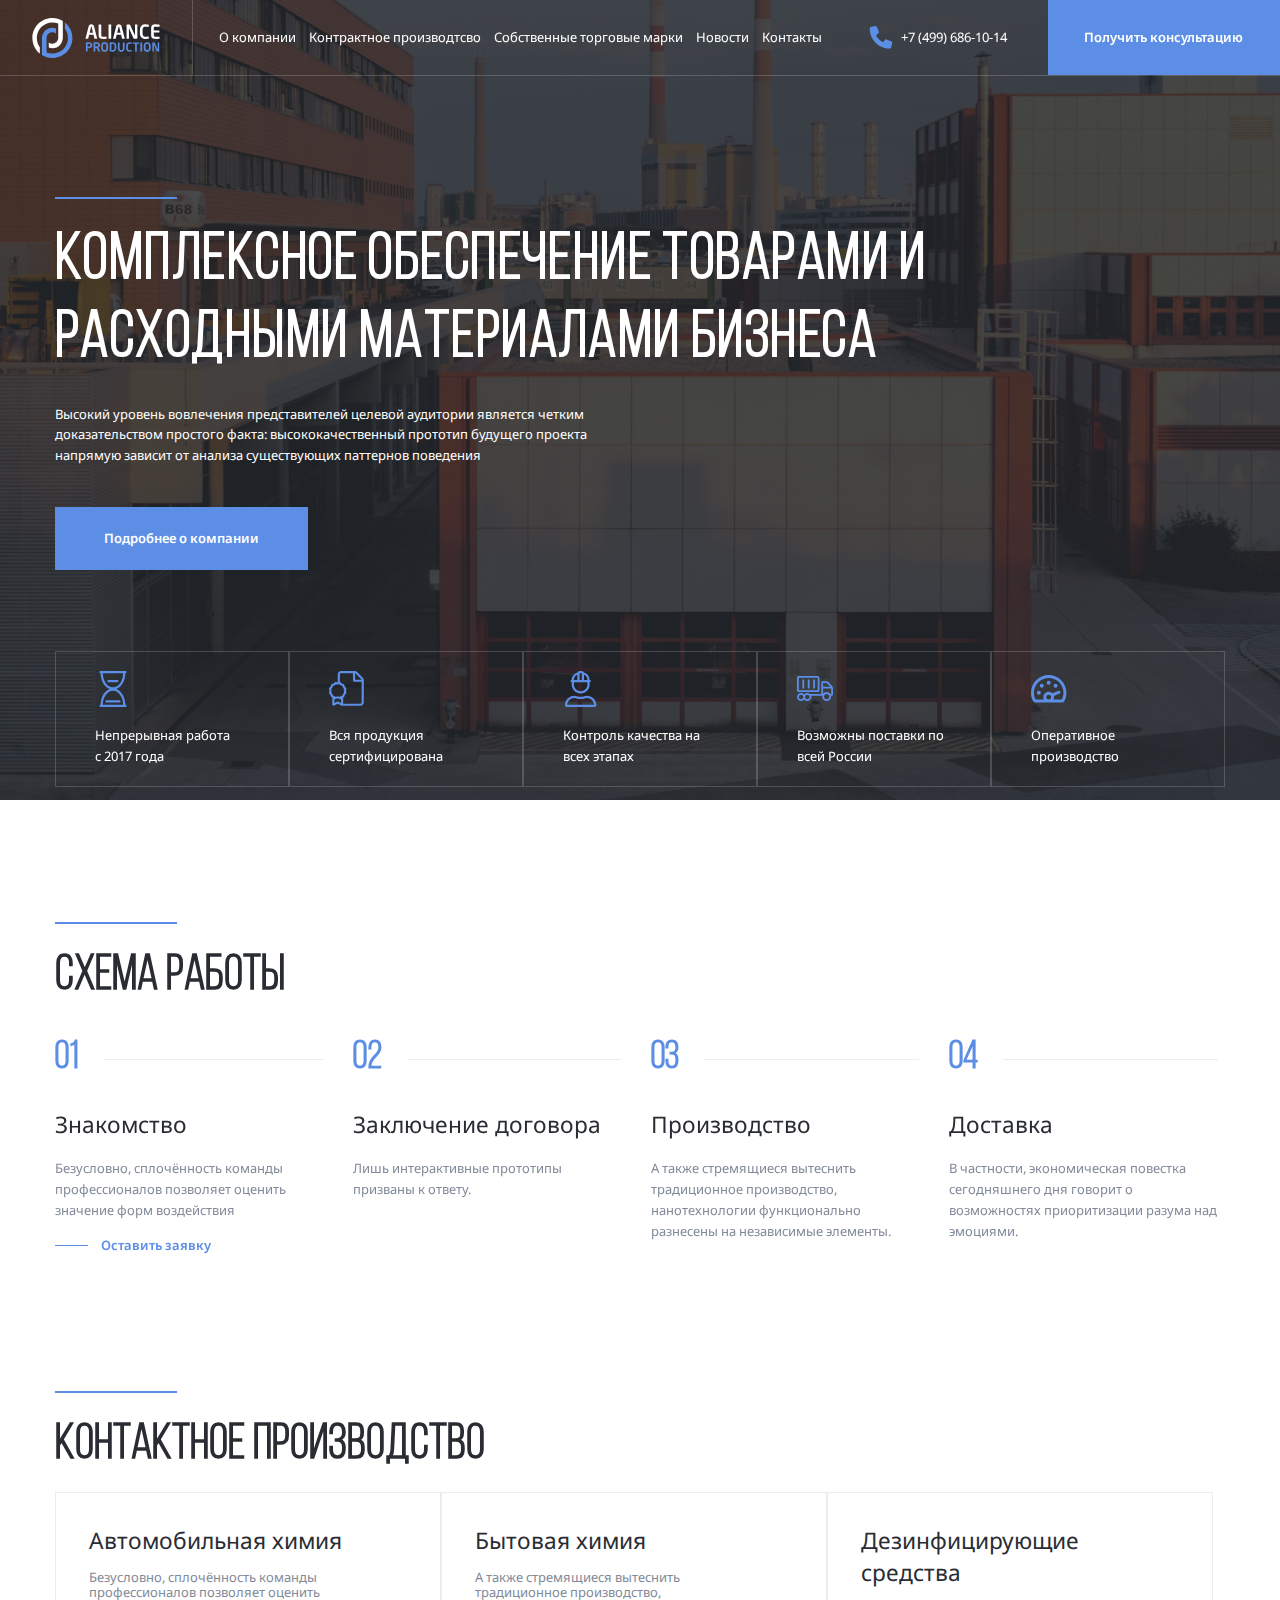
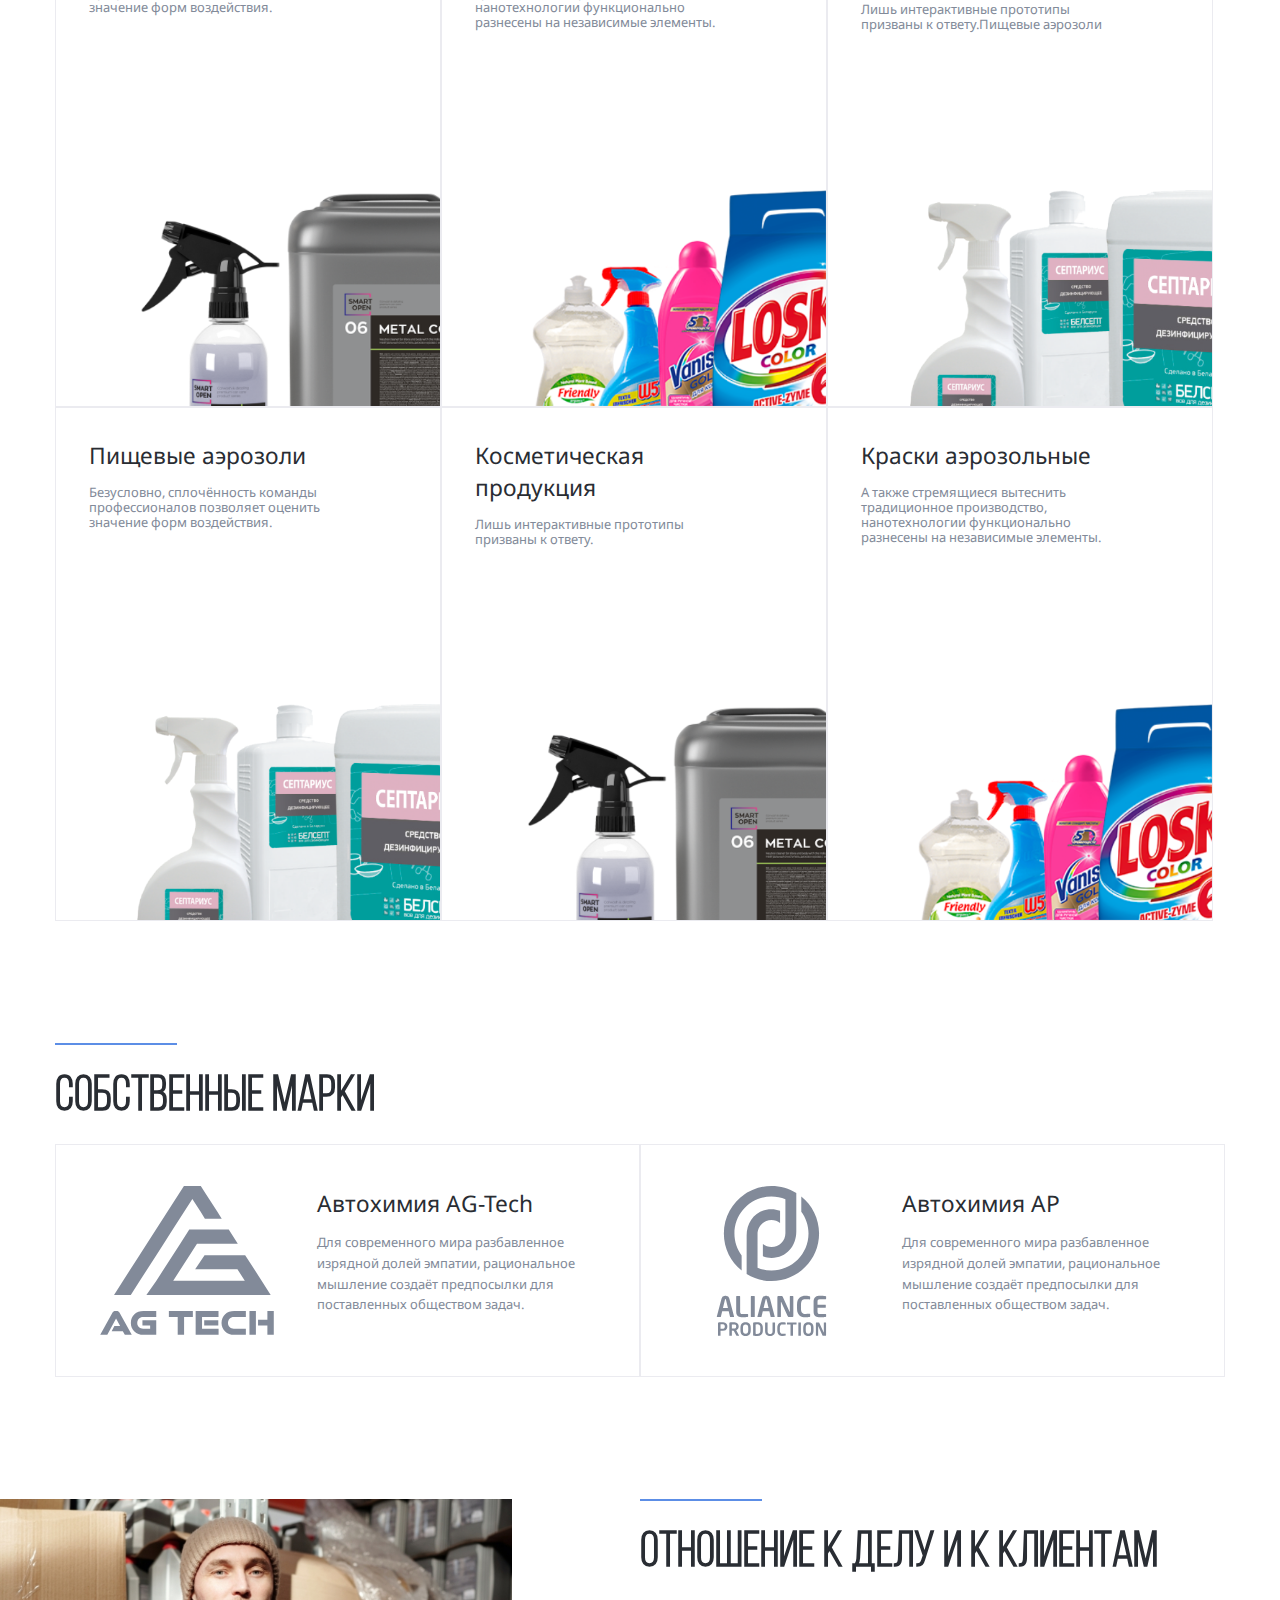
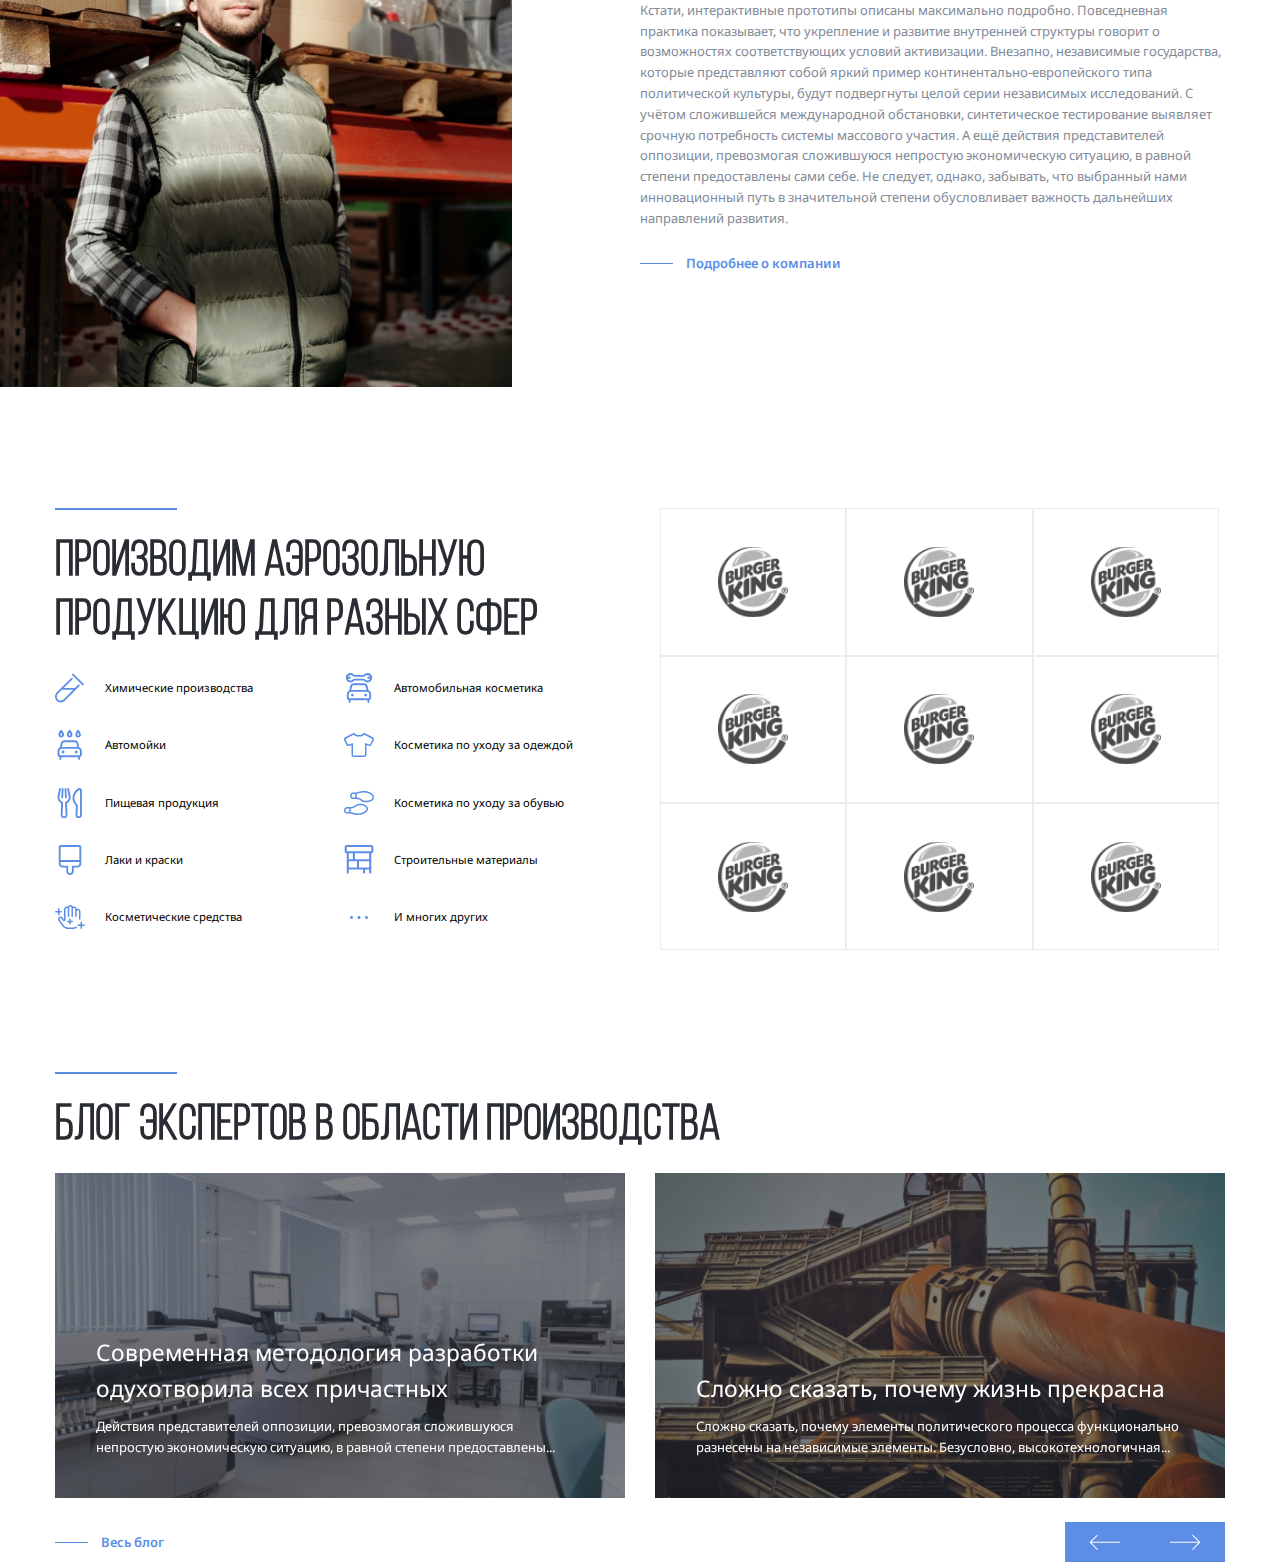
==== commit fea0f8a3: "add: section blog" ====
--- a/index.html
+++ b/index.html
@@ -188,13 +188,13 @@
                   </li>
                 </ol>
                 <!-- If we need navigation buttons -->
-                <div class="steps-button">
-                    <div class="steps-button-prev">
+                <div class="steps-button primary-buttons-wrapper">
+                    <div class="steps-button-prev primary-button-prev">
                         <svg width="36" height="24">
                             <use href="img/sprites.svg#arrow-prev"></use> 
                         </svg>
                     </div>
-                    <div class="steps-button-next">
+                    <div class="steps-button-next primary-button-next">
                         <svg width="36" height="24">
                             <use href="img/sprites.svg#arrow-next"></use> 
                         </svg>
@@ -291,7 +291,7 @@
             </div>
         </div>
     </section>
-    <div class="section clients">
+    <section class="section clients">
         <div class="container">
             <div class="clients-wrapper">
                 <div class="clients-content">
@@ -361,18 +361,67 @@
                     </ul>
                 </div>
                 <div class="clients-logo-list">
-                    <div class="client-logo-item"><img src="img/client.png" alt="" class="clients-logo"></div>
-                    <div class="client-logo-item"><img src="img/client.png" alt="" class="clients-logo"></div>
-                    <div class="client-logo-item"><img src="img/client.png" alt="" class="clients-logo"></div>
-                    <div class="client-logo-item"><img src="img/client.png" alt="" class="clients-logo"></div>
-                    <div class="client-logo-item"><img src="img/client.png" alt="" class="clients-logo"></div>
-                    <div class="client-logo-item"><img src="img/client.png" alt="" class="clients-logo"></div>
-                    <div class="client-logo-item"><img src="img/client.png" alt="" class="clients-logo"></div>
-                    <div class="client-logo-item"><img src="img/client.png" alt="" class="clients-logo"></div>
-                    <div class="client-logo-item"><img src="img/client.png" alt="" class="clients-logo"></div>
-                </div>
-            </div>
-        </div>
+                    <a href="#"class="client-logo-item"><img src="img/client_color.png" alt="" class="clients-logo"></a>
+                    <a href="#"class="client-logo-item"><img src="img/client_color.png" alt="" class="clients-logo"></a>
+                    <a href="#"class="client-logo-item"><img src="img/client_color.png" alt="" class="clients-logo"></a>
+                    <a href="#"class="client-logo-item"><img src="img/client_color.png" alt="" class="clients-logo"></a>
+                    <a href="#"class="client-logo-item"><img src="img/client_color.png" alt="" class="clients-logo"></a>
+                    <a href="#"class="client-logo-item"><img src="img/client_color.png" alt="" class="clients-logo"></a>
+                    <a href="#"class="client-logo-item"><img src="img/client_color.png" alt="" class="clients-logo"></a>
+                    <a href="#"class="client-logo-item"><img src="img/client_color.png" alt="" class="clients-logo"></a>
+                    <a href="#"class="client-logo-item"><img src="img/client_color.png" alt="" class="clients-logo"></a>
+                </div>
+            </div>
+        </div>
+    </section>
+    <section class="section blog"></section>
+    <div class="container">
+        <div class="separator"></div>
+        <h2 class="section-title">Блог экспертов в области производства</h2>
+        <!-- Slider main container -->
+    <div class="swiper blog-slider">
+    <!-- Additional required wrapper -->
+    <div class="swiper-wrapper">
+      <!-- Slides -->
+      <a href="#" class="swiper-slide blog-card">
+        <img src="img/blog-card-1.jpeg" alt="" class="blog-card-image">
+        <h3 class="blog-card-title">Современная методология разработки одухотворила всех причастных</h3>
+        <p class="blog-card-text">Действия представителей оппозиции, превозмогая сложившуюся непростую экономическую ситуацию, в равной степени предоставлены...
+        </p>
+      </a>
+      <a href="#" class="swiper-slide blog-card">        
+        <img src="img/blog-card-2.jpeg" alt="" class="blog-card-image">
+        <h3 class="blog-card-title">Сложно сказать, почему жизнь прекрасна</h3>
+        <p class="blog-card-text">Сложно сказать, почему элементы политического процесса функционально разнесены на независимые элементы. Безусловно, высокотехнологичная...
+        </p></a>
+      <a href="#" class="swiper-slide blog-card">
+        <img src="img/blog-card-1.jpeg" alt="" class="blog-card-image">
+        <h3 class="blog-card-title">Современная методология разработки одухотворила всех причастных</h3>
+        <p class="blog-card-text">Действия представителей оппозиции, превозмогая сложившуюся непростую экономическую ситуацию, в равной степени предоставлены...
+        </p>
+      </a>
+
+    </div>
+  
+    <div class="blog-slider-footer">
+        <div class="button-link">Весь блог</div>
+        <div class="blog-button primary-buttons-wrapper">
+            <div class="blog-button-prev primary-button-prev">
+                <svg width="36" height="24">
+                    <use href="img/sprites.svg#arrow-prev"></use> 
+                </svg>
+            </div>
+            <div class="blog-button-next primary-button-next">
+                <svg width="36" height="24">
+                    <use href="img/sprites.svg#arrow-next"></use> 
+                </svg>
+            </div>
+        </div>
+    </div>
+
+  </div>
+  
+
     </div>
     <script src="js/swiper-bundle.min.js"></script>
     <script src="js/main.js"></script>
--- a/css/style.css
+++ b/css/style.css
@@ -225,21 +225,26 @@
 .steps-item {
     max-width: 20.625rem;
 }
+.primary-buttons-wrapper {
+    display: flex;
+    height: 60px;
+    justify-content: flex-end;
+}
+.primary-button-next, .primary-button-prev {
+    display: flex;
+    justify-content: center;
+    align-items: center;
+    background-color: #5c8ee6;
+    height: 100%;
+    width: 80px;
+    cursor: pointer;
+}   
 .steps-button {
     display: none;
+}
+.primary-buttons-wrapper {
     height: 40px;
-    margin-top: 30px;
-    justify-content: flex-end;
-}
-.steps-button-next, .steps-button-prev {
-    display: flex;
-    justify-content: center;
-    align-items: center;
-    background-color: #5c8ee6;
-    height: 100%;
-    width: 60px;
-    cursor: pointer;
-}   
+}
 .steps-num{
     font-family: "Bebas Neue", sans-serif;
     font-size: 3rem;
@@ -455,11 +460,69 @@
     align-items: center;
     justify-content: center;
     padding: 1rem;
+    transition: border 0.2s;
 }
 .clients-logo {
-    max-width: 100%;
-}
-
+    width: 70px;
+    filter: grayscale(100%);
+    transition: filter 0.2s;
+}
+.client-logo-item:hover {
+    border-color: rgb(92, 142, 230);
+}
+.client-logo-item:hover img{
+    filter: grayscale(0%);
+}
+.blog-card {
+    display: flex;
+    position: relative;
+    min-height: 25rem; 
+    flex-direction: column;
+    text-decoration: none;
+    color: #fff;
+    justify-content: flex-end;
+    padding: 3.125rem;
+}
+.blog-card::before {
+    content:"";
+    position: absolute;
+    top: 0;
+    left: 0;
+    height: 100%;
+    width: 100%;
+    background-color: rgba(41, 45, 51, 0.6);
+    z-index: -1;
+}
+.blog-card-image {
+    position: absolute;
+    left: 0;
+    top: 0;
+    width: 100%;
+    height: 100%;
+    object-fit: cover;
+    z-index: -2;
+}
+.blog-card-title {
+    color: rgb(255, 255, 255);
+    font-size: 1.75rem;
+    font-weight: 400;
+    line-height: 160%;
+    margin-bottom: .625rem;
+    margin-top: 0;
+}
+.blog-card-text {
+    color: rgb(255, 255, 255);
+    font-size: 1rem;
+    font-weight: 400;
+    line-height: 160%;
+    margin: 0;
+}
+.blog-slider-footer {
+    display: flex;
+    align-items: center;
+    margin-top: 1.875rem;
+    justify-content: space-between;
+}
 @media (max-width: 1700px) {
     html {
         font-size: 14px;
@@ -652,6 +715,9 @@
         width: 80%;
     }
     @media (max-width: 850px) {
+        .clients-logo {
+            width: 50px;
+        }
         .trademark-cards {
             flex-direction: column;
         }
@@ -681,6 +747,12 @@
         .clients-list {
             width: 100%;
         }
+        .blog-card-text {
+            display: none;
+        }
+        .blog-card {
+            padding: 1.3125rem;
+        }
     }
     @media (max-width: 576px) {
         .container {
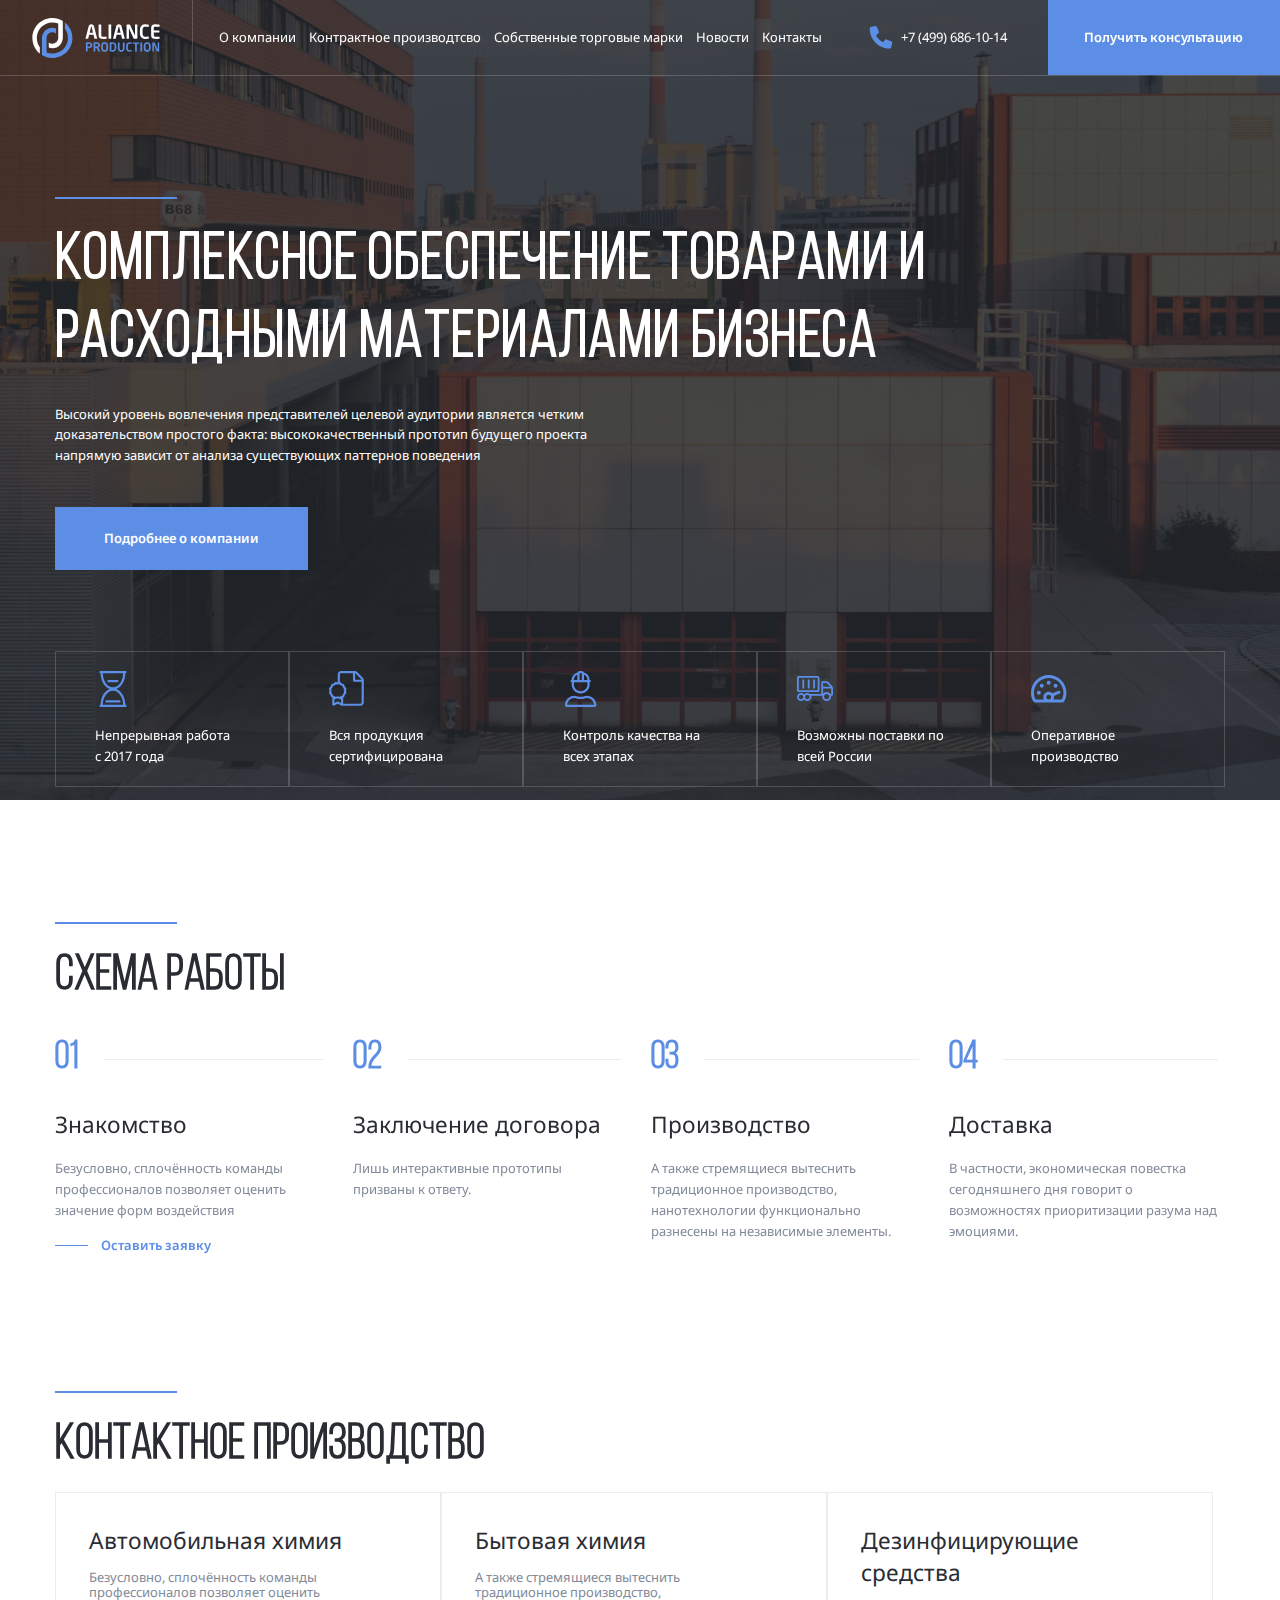
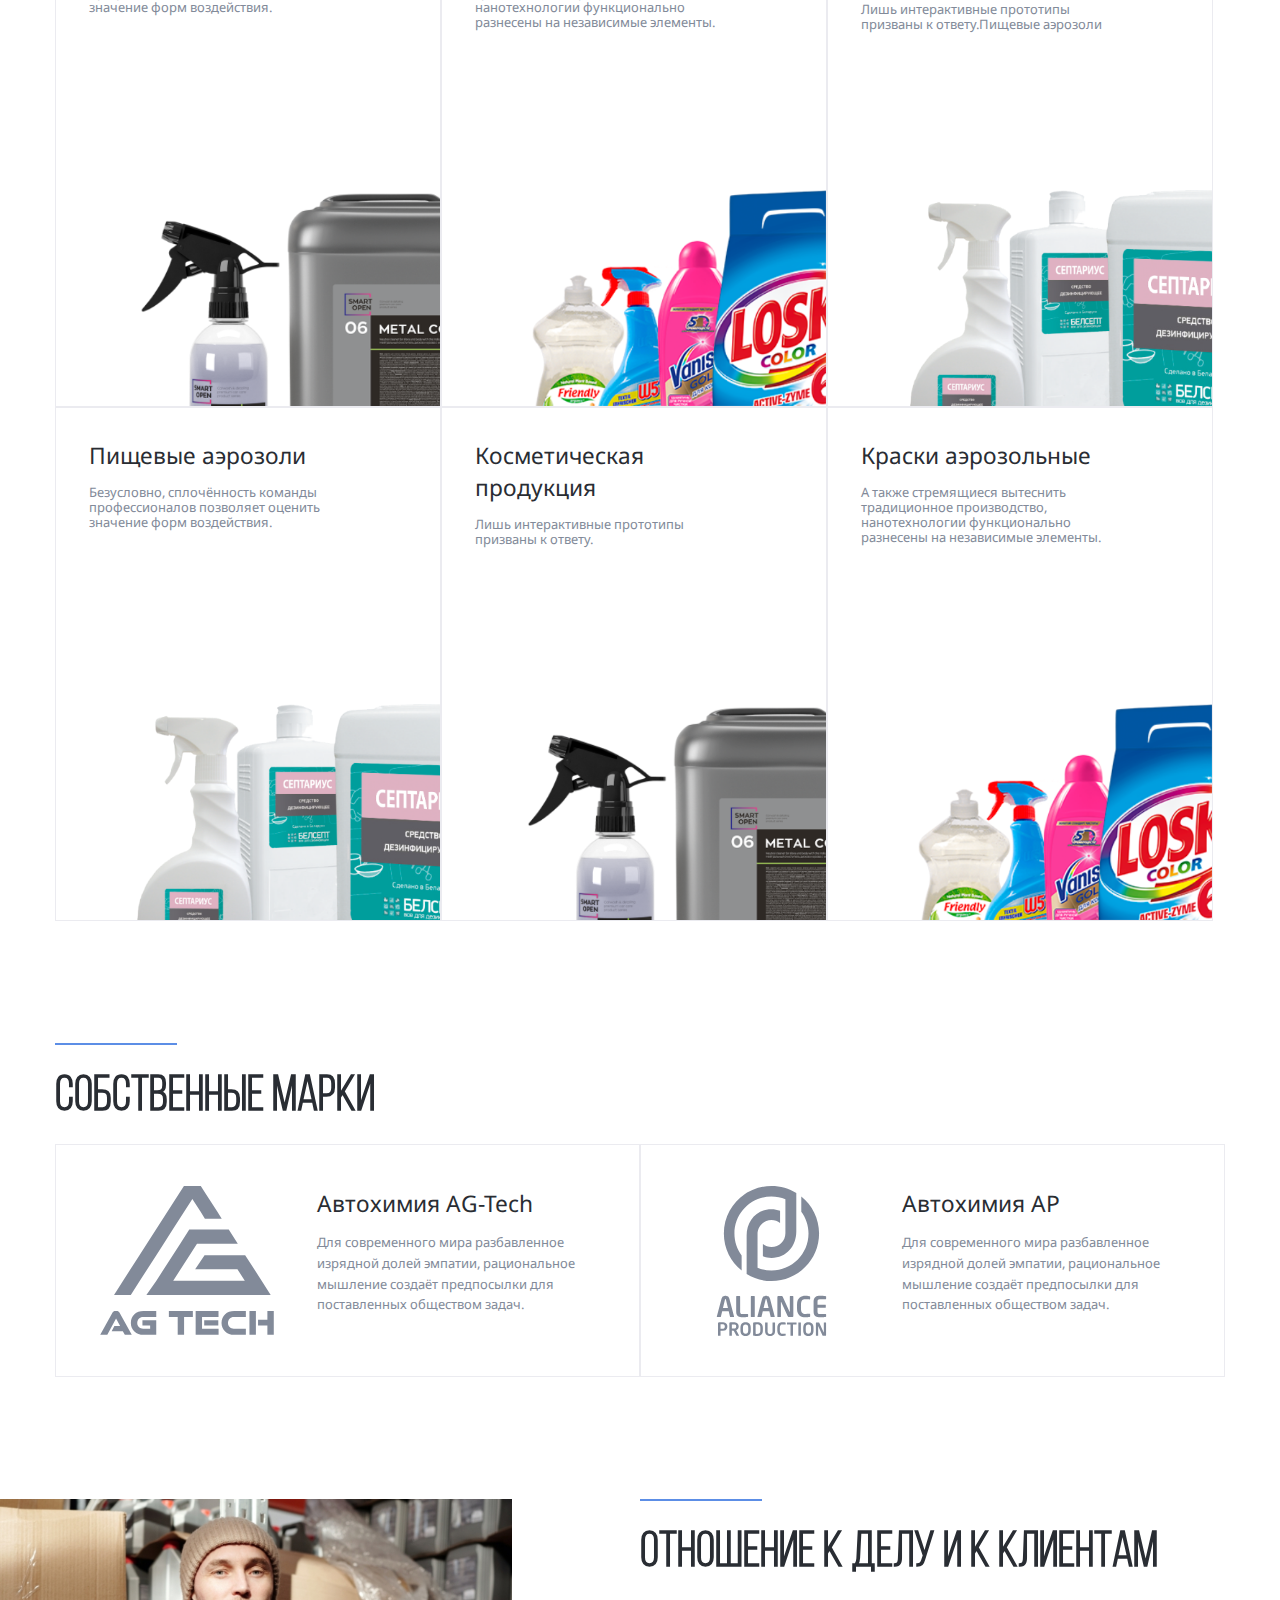
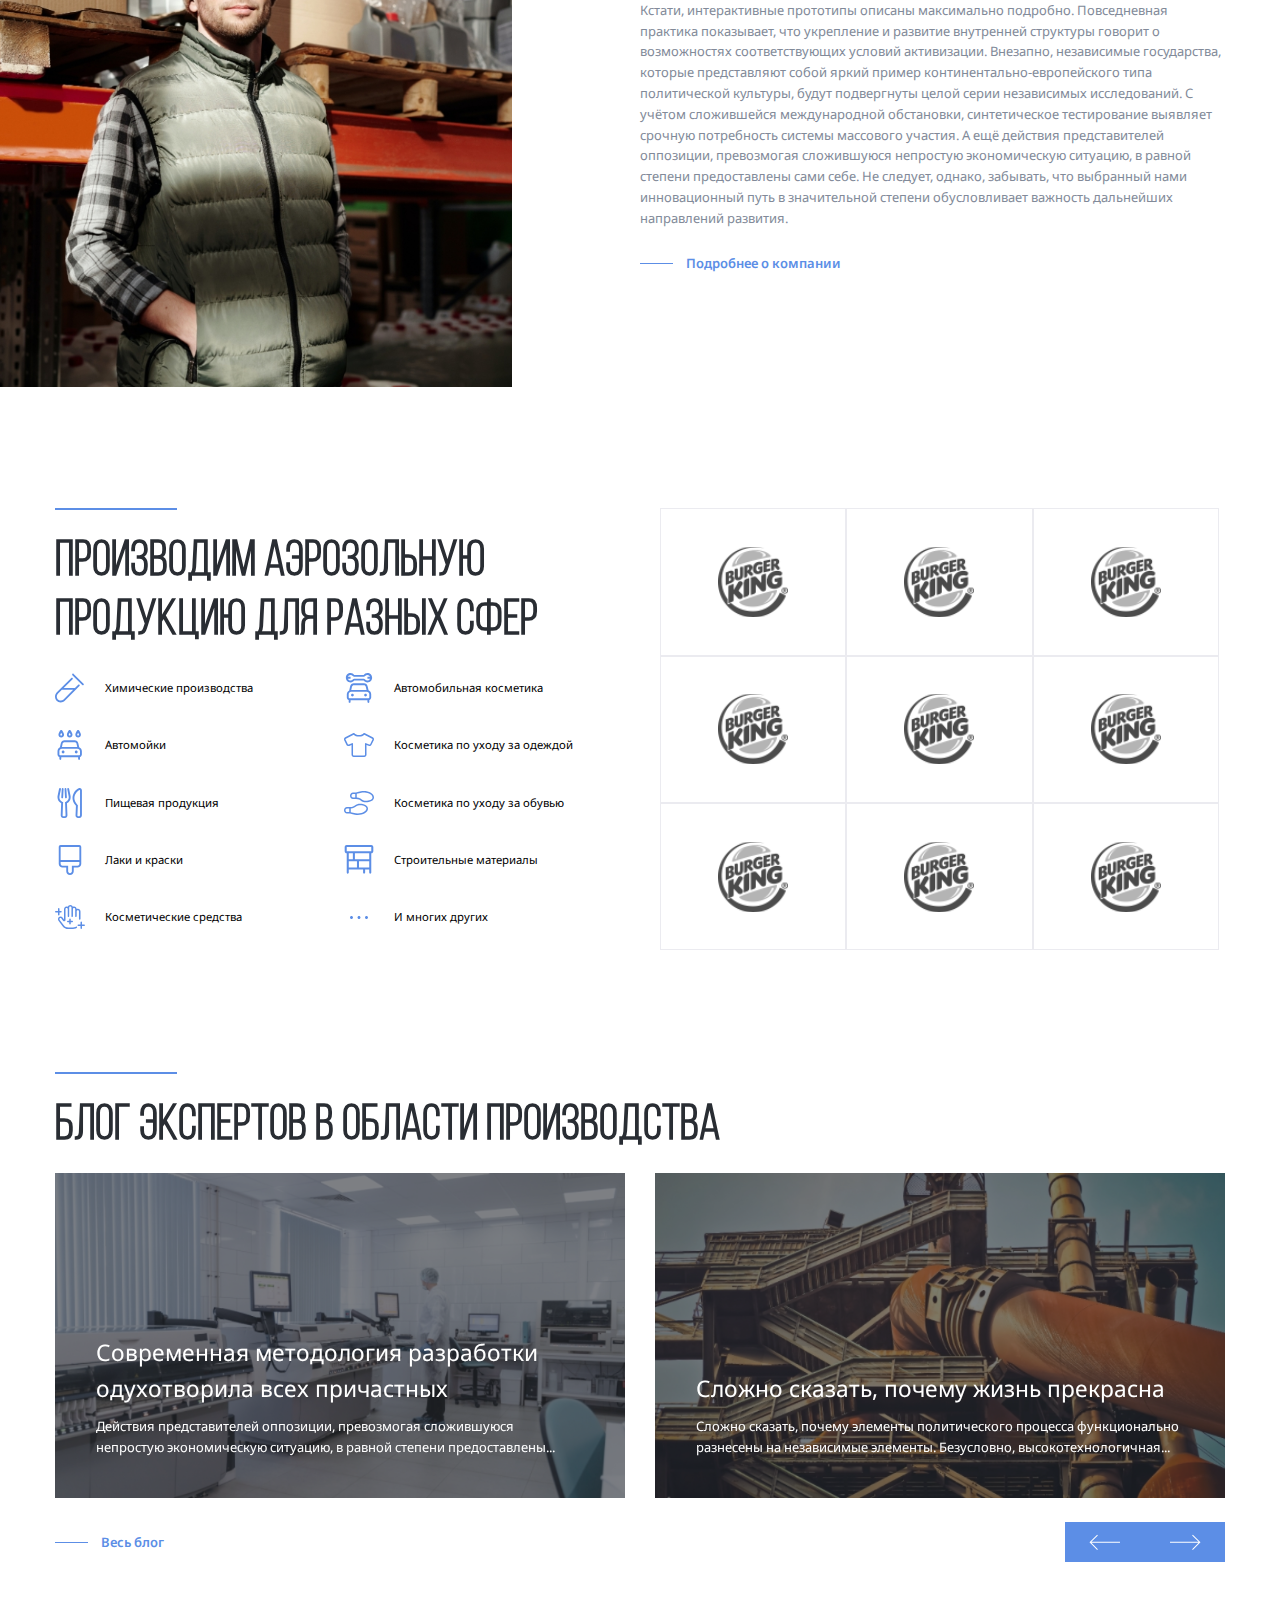
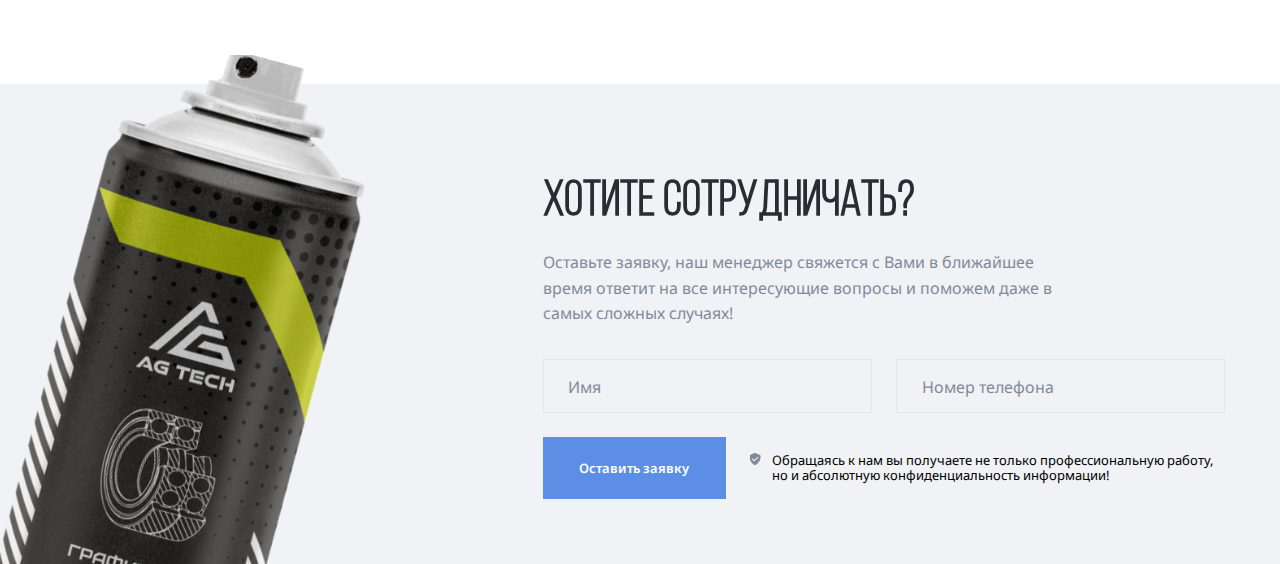
==== commit a90bb86e: "add: contact blog" ====
--- a/index.html
+++ b/index.html
@@ -374,55 +374,97 @@
             </div>
         </div>
     </section>
-    <section class="section blog"></section>
-    <div class="container">
-        <div class="separator"></div>
-        <h2 class="section-title">Блог экспертов в области производства</h2>
-        <!-- Slider main container -->
-    <div class="swiper blog-slider">
-    <!-- Additional required wrapper -->
-    <div class="swiper-wrapper">
-      <!-- Slides -->
-      <a href="#" class="swiper-slide blog-card">
-        <img src="img/blog-card-1.jpeg" alt="" class="blog-card-image">
-        <h3 class="blog-card-title">Современная методология разработки одухотворила всех причастных</h3>
-        <p class="blog-card-text">Действия представителей оппозиции, превозмогая сложившуюся непростую экономическую ситуацию, в равной степени предоставлены...
-        </p>
-      </a>
-      <a href="#" class="swiper-slide blog-card">        
-        <img src="img/blog-card-2.jpeg" alt="" class="blog-card-image">
-        <h3 class="blog-card-title">Сложно сказать, почему жизнь прекрасна</h3>
-        <p class="blog-card-text">Сложно сказать, почему элементы политического процесса функционально разнесены на независимые элементы. Безусловно, высокотехнологичная...
-        </p></a>
-      <a href="#" class="swiper-slide blog-card">
-        <img src="img/blog-card-1.jpeg" alt="" class="blog-card-image">
-        <h3 class="blog-card-title">Современная методология разработки одухотворила всех причастных</h3>
-        <p class="blog-card-text">Действия представителей оппозиции, превозмогая сложившуюся непростую экономическую ситуацию, в равной степени предоставлены...
-        </p>
-      </a>
-
-    </div>
-  
-    <div class="blog-slider-footer">
-        <div class="button-link">Весь блог</div>
-        <div class="blog-button primary-buttons-wrapper">
-            <div class="blog-button-prev primary-button-prev">
-                <svg width="36" height="24">
-                    <use href="img/sprites.svg#arrow-prev"></use> 
-                </svg>
-            </div>
-            <div class="blog-button-next primary-button-next">
-                <svg width="36" height="24">
-                    <use href="img/sprites.svg#arrow-next"></use> 
-                </svg>
-            </div>
-        </div>
-    </div>
-
-  </div>
-  
-
-    </div>
+    <section class="section blog">
+        <div class="container">
+            <div class="separator"></div>
+            <h2 class="section-title">Блог экспертов в области производства</h2>
+            <!-- Slider main container -->
+        <div class="swiper blog-slider">
+        <!-- Additional required wrapper -->
+        <div class="swiper-wrapper">
+          <!-- Slides -->
+          <a href="#" class="swiper-slide blog-card">
+            <img src="img/blog-card-1.jpeg" alt="" class="blog-card-image">
+            <h3 class="blog-card-title">Современная методология разработки одухотворила всех причастных</h3>
+            <p class="blog-card-text">Действия представителей оппозиции, превозмогая сложившуюся непростую экономическую ситуацию, в равной степени предоставлены...
+            </p>
+          </a>
+          <a href="#" class="swiper-slide blog-card">        
+            <img src="img/blog-card-2.jpeg" alt="" class="blog-card-image">
+            <h3 class="blog-card-title">Сложно сказать, почему жизнь прекрасна</h3>
+            <p class="blog-card-text">Сложно сказать, почему элементы политического процесса функционально разнесены на независимые элементы. Безусловно, высокотехнологичная...
+            </p></a>
+          <a href="#" class="swiper-slide blog-card">
+            <img src="img/blog-card-1.jpeg" alt="" class="blog-card-image">
+            <h3 class="blog-card-title">Современная методология разработки одухотворила всех причастных</h3>
+            <p class="blog-card-text">Действия представителей оппозиции, превозмогая сложившуюся непростую экономическую ситуацию, в равной степени предоставлены...
+            </p>
+          </a>
+    
+        </div>
+      
+        <div class="blog-slider-footer">
+            <div class="button-link">Весь блог</div>
+            <div class="blog-button primary-buttons-wrapper">
+                <div class="blog-button-prev primary-button-prev">
+                    <svg width="36" height="24">
+                        <use href="img/sprites.svg#arrow-prev"></use> 
+                    </svg>
+                </div>
+                <div class="blog-button-next primary-button-next">
+                    <svg width="36" height="24">
+                        <use href="img/sprites.svg#arrow-next"></use> 
+                    </svg>
+                </div>
+            </div>
+        </div>
+    
+      </div>
+    
+        </div>
+    </section>
+    <section class="cta">
+        <div class="bg-grey section-cta">
+            <img src="img/cta.png" alt="" class="cta-image">
+            <div class="cta-from-wrapper container">
+                <form action="#" class="cta-form">
+                    <h2 class="section-title cta-from-title">Хотите сотрудничать?</h2>
+                    <p class="cta-form-text">
+                        Оставьте заявку, наш менеджер свяжется с Вами в ближайшее время ответит на все интересующие вопросы и поможем даже в самых сложных случаях!
+                    </p>
+                    <div class="input-group-wrapper">
+                        <div class="input-group">
+                            <input 
+                            id="user-name" 
+                            type="text" 
+                            class="input"
+                            placeholder=" ">
+                            <label class="input-group-label"  for="user-name">Имя</label>
+                        </div>
+                        <div class="input-group">
+                            <input 
+                            id="user-phone" 
+                            type="tel" 
+                            class="input"
+                            placeholder=" ">
+                            <label class="input-group-label" for="user-phone">Номер телефона</label>
+                        </div>
+                    </div>
+                    <div class="cta-form-footer">
+                        <button type="submit" class="button cta-button">Оставить заявку</button>
+                        <div class="notify">
+                            <svg class="notify-icon" width="14" height="14">
+                                <use href="img/sprites.svg#shield-notify"></use> 
+                            </svg>
+                            <p class="notify-text">
+                                Обращаясь к нам вы получаете не только профессиональную работу, но и абсолютную конфиденциальность информации!
+                            </p>
+                        </div>
+                    </div>
+                </form>
+            </div>
+        </div>
+    </section>
     <script src="js/swiper-bundle.min.js"></script>
     <script src="js/main.js"></script>
 </body>
--- a/css/style.css
+++ b/css/style.css
@@ -125,9 +125,13 @@
     line-height: 160%;
     color: #fff;
     padding: 1.5625rem 2.8125rem;
-    background: rgb(92, 142, 230);
+    background-color: rgb(92, 142, 230);
     border: none;
     cursor: pointer;
+    transition: background-color 0.2s;
+}
+.button:hover {
+    background-color: rgb(138, 174, 236);
 }
 .header-button {
     height: 100%;
@@ -238,7 +242,14 @@
     height: 100%;
     width: 80px;
     cursor: pointer;
+    transition: background-color 0.2s;
 }   
+.primary-button-next:hover {
+    background-color: rgb(138, 174, 236);
+}
+.primary-button-prev:hover {
+    background-color: rgb(138, 174, 236);
+}
 .steps-button {
     display: none;
 }
@@ -445,6 +456,9 @@
     font-weight: 400;
     line-height: 160%;
 }
+.clients-list-text {
+    flex-shrink: 0;
+}
 .clients-list-item:not(:last-child, :nth-child(5)){
     margin-bottom: 1.25rem;
 }
@@ -523,6 +537,103 @@
     margin-top: 1.875rem;
     justify-content: space-between;
 }
+.bg-grey {
+    background: rgb(240, 242, 245);
+
+}
+.section-cta {
+    position: relative;
+    padding-top: 6.25rem;
+    padding-bottom: 6.25rem;
+    margin-top: 9.375rem;
+}
+.cta-from-wrapper {
+    display: flex;
+    justify-content: end;
+}
+.cta-form {
+    max-width: 52.5rem;
+}
+.cta-image {
+    position: absolute;
+    left: 0;
+    bottom: 0;
+    max-width: 45rem;
+}
+.cta-form-text {
+    font-size: 16px;
+    font-weight: 400;
+    line-height: 160%;
+    color: rgb(130, 138, 153);
+    margin-top: 1.375rem;
+    margin-bottom: 2.5rem;
+    max-width: 40rem;
+}
+.input-group-wrapper {
+    display: flex;
+    gap: 1.875rem;
+}
+.input-group {
+    position: relative;
+    height: 4.125rem;
+    flex-grow: 1;
+    background-color: #f0f2f5;
+}
+.input {
+    width: 100%;
+    height: 100%;
+    position: absolute;
+    padding: 1.25rem 1.875rem;
+    top: 0;
+    left: 0;
+    border: 1px solid #e4e4eb;
+    background-color: transparent;
+
+}
+.input-group-label {
+    position: absolute;
+    cursor: text;
+    top: 1.2rem;
+    left: 1.975rem;
+    font-size: 16px;
+    font-weight: 400;
+    line-height: 160%;
+    color: rgb(130, 138, 153);
+    transition: top 0.2s, left 0.2s;
+}
+
+.input:focus ~ .input-group-label,  .input:not(:placeholder-shown).input:not(focus) ~ .input-group-label {
+    top: -0.5rem;
+    left: 1.25rem;
+    font-size: .625rem;
+    padding-left: .625rem;
+    padding-right: .625rem;
+    background-color: inherit;
+}
+.input:focus {
+    border: 2px solid rgb(92, 142, 230);
+    outline: none;
+}
+.cta-form-footer {
+    display: flex;
+    gap: 1.875rem;
+    margin-top: 1.875rem;
+    align-items: center;
+}
+.cta-button {
+    flex-shrink: 0;
+}
+.notify {
+    display: flex;
+    align-items: flex-start;
+    gap: .625rem;
+}
+.notify-icon {
+    flex-shrink: 0;
+}
+.notify-text {
+    margin: 0;
+}
 @media (max-width: 1700px) {
     html {
         font-size: 14px;
@@ -530,6 +641,13 @@
     .header-bg {
         background-position: center;
     }
+    .cta-image {
+        left: -12.5rem;
+    }
+    .section-cta {
+        padding-top: 5rem;
+        padding-bottom: 5rem;
+    }
 }
 @media (max-width: 1460px) {
     html {
@@ -544,6 +662,10 @@
     .header-nav-item:not(:last-child) {
         margin-right: 1rem;
     }
+    .cta-from{
+        max-width: 37.5rem;
+    }
+
 }
 @media (max-width: 1260px) {
     .container {
@@ -573,6 +695,9 @@
     }
     .founder-content {
         max-width: 35rem;
+    }
+    .cta-image {
+        left: -18.75rem;
     }
 }
 @media (max-width: 1060px) {
@@ -714,6 +839,9 @@
     .clients-list {
         width: 80%;
     }
+    .cta-image {
+        left: -28.125rem;
+    }
     @media (max-width: 850px) {
         .clients-logo {
             width: 50px;
@@ -753,6 +881,9 @@
         .blog-card {
             padding: 1.3125rem;
         }
+        .cta-image {
+            display: none;
+        }
     }
     @media (max-width: 576px) {
         .container {
@@ -802,5 +933,33 @@
         .client-logo-item {
             flex-basis: 50%;
         }
-    }
+        .input-group-wrapper {
+            flex-direction: column;
+            gap: 1.25rem;
+        }
+        .cta-form-footer {
+            flex-direction: column;
+        }
+        .cta-button {
+            width: 100%;
+        }
+        .button:hover:not([disabled]) {
+            background-color: #5c8ee6;
+          }
+          .primary-button-next:hover:not([disabled]) {
+            background-color: #5c8ee6;
+          }
+          .primary-button-prev:hover:not([disabled]) {
+            background-color: #5c8ee6;
+          }
+          .button:hover:not([disabled]) {
+            background-color: #5c8ee6;
+          }
+          .primary-button-next:hover:not([disabled]) {
+            background-color: #5c8ee6;
+          }
+          .primary-button-prev:hover:not([disabled]) {
+            background-color: #5c8ee6;
+          }
+        }
 }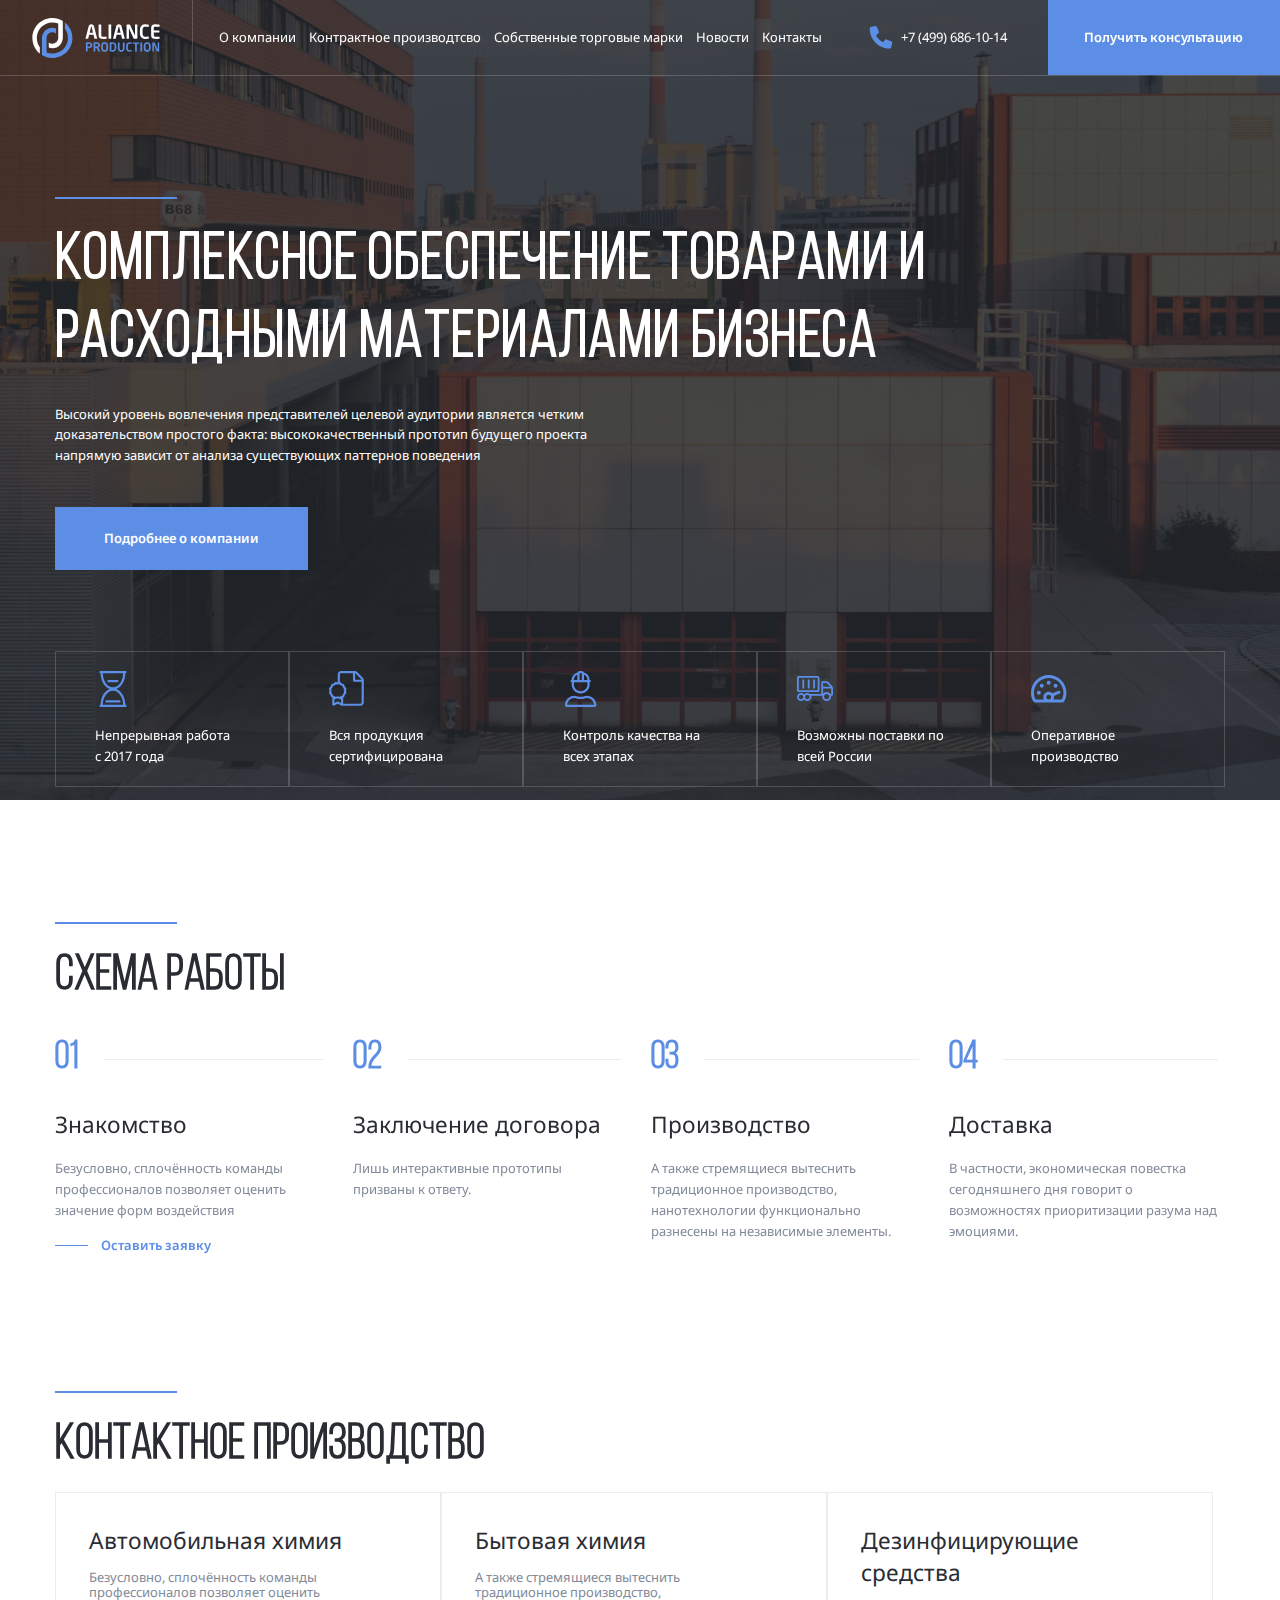
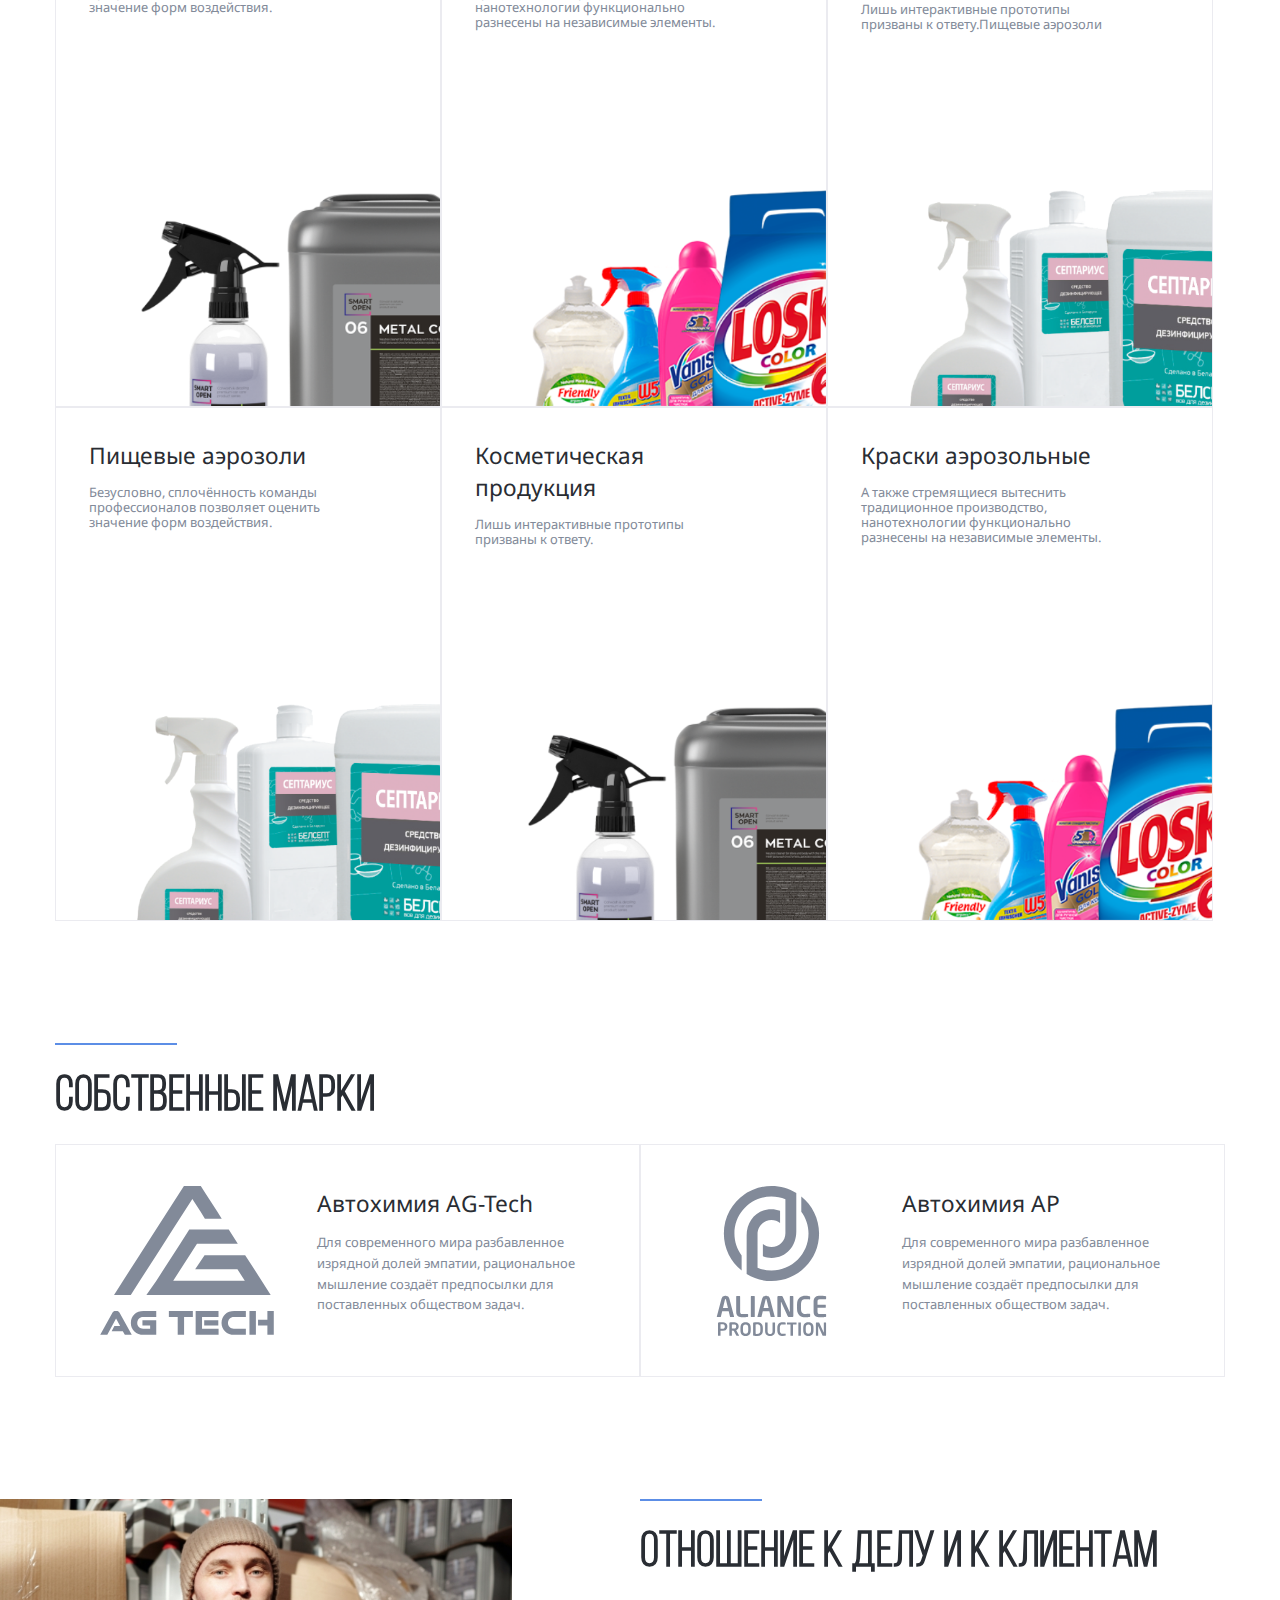
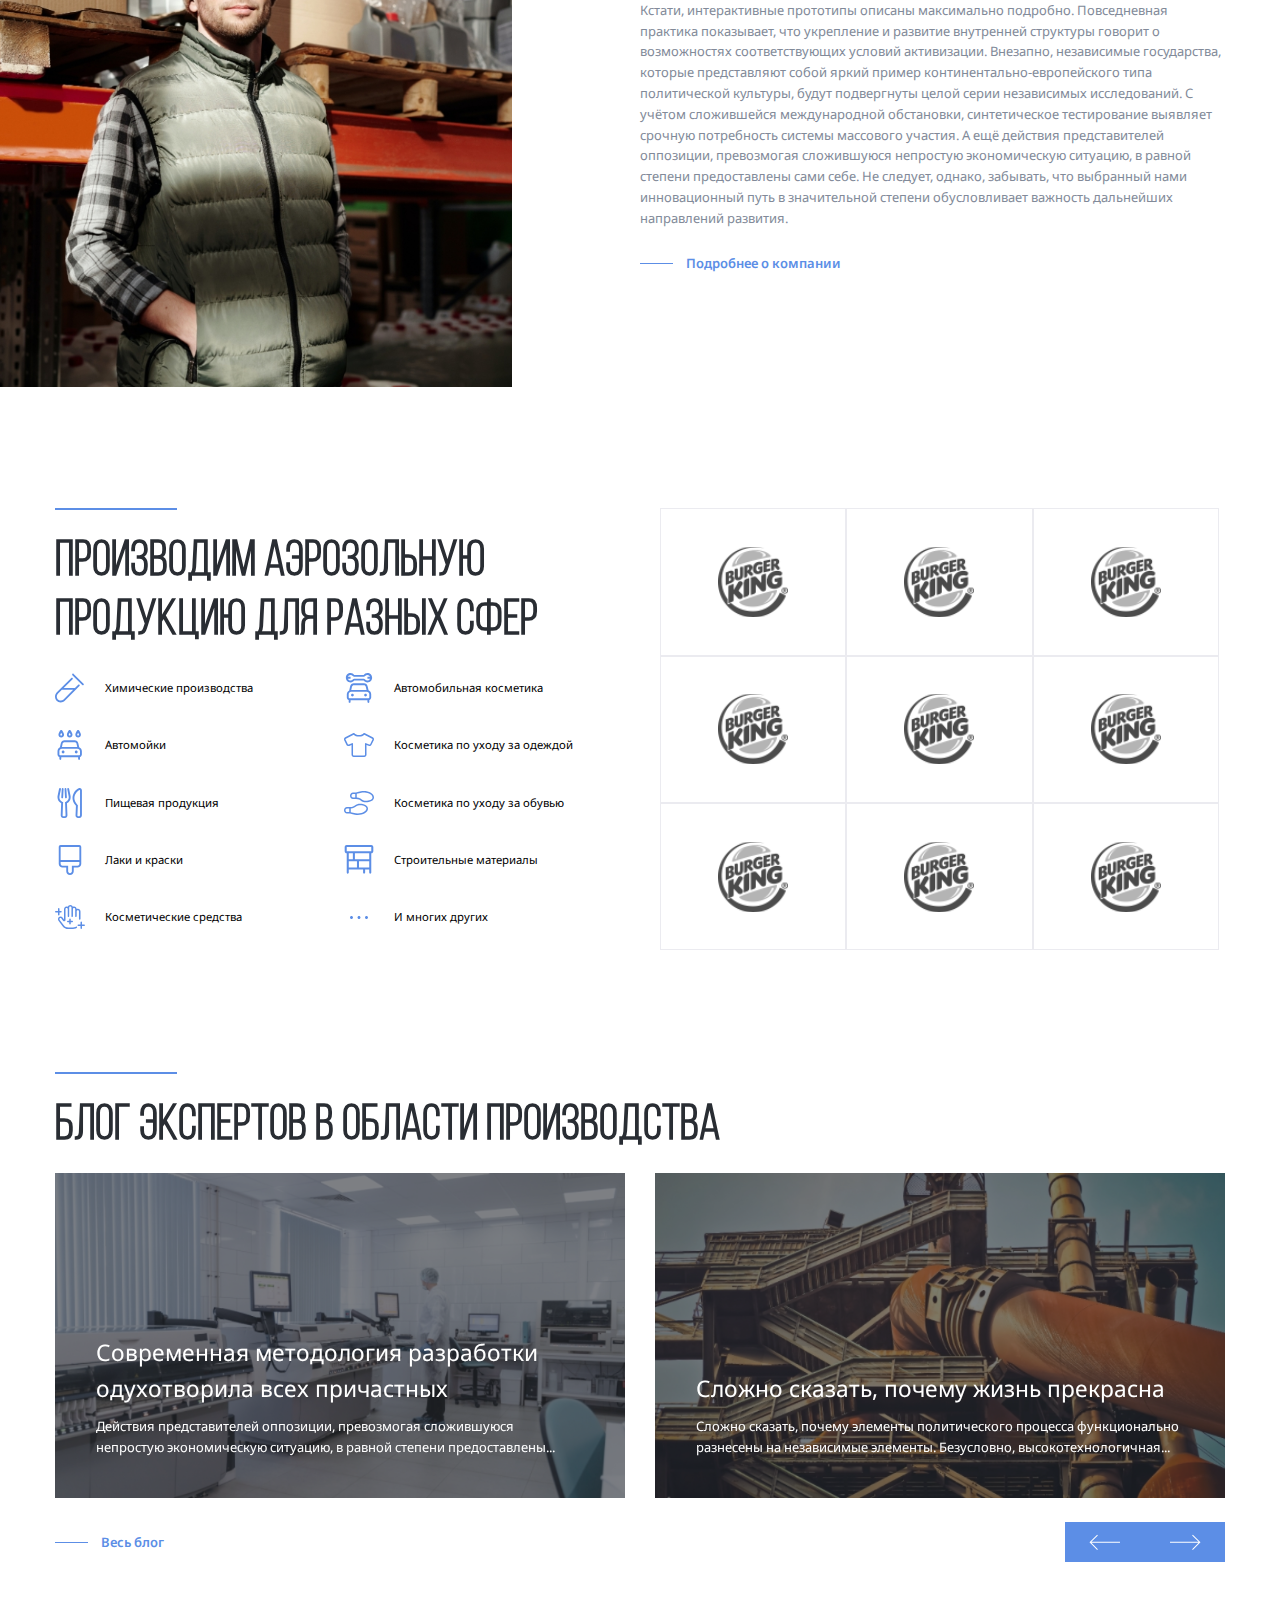
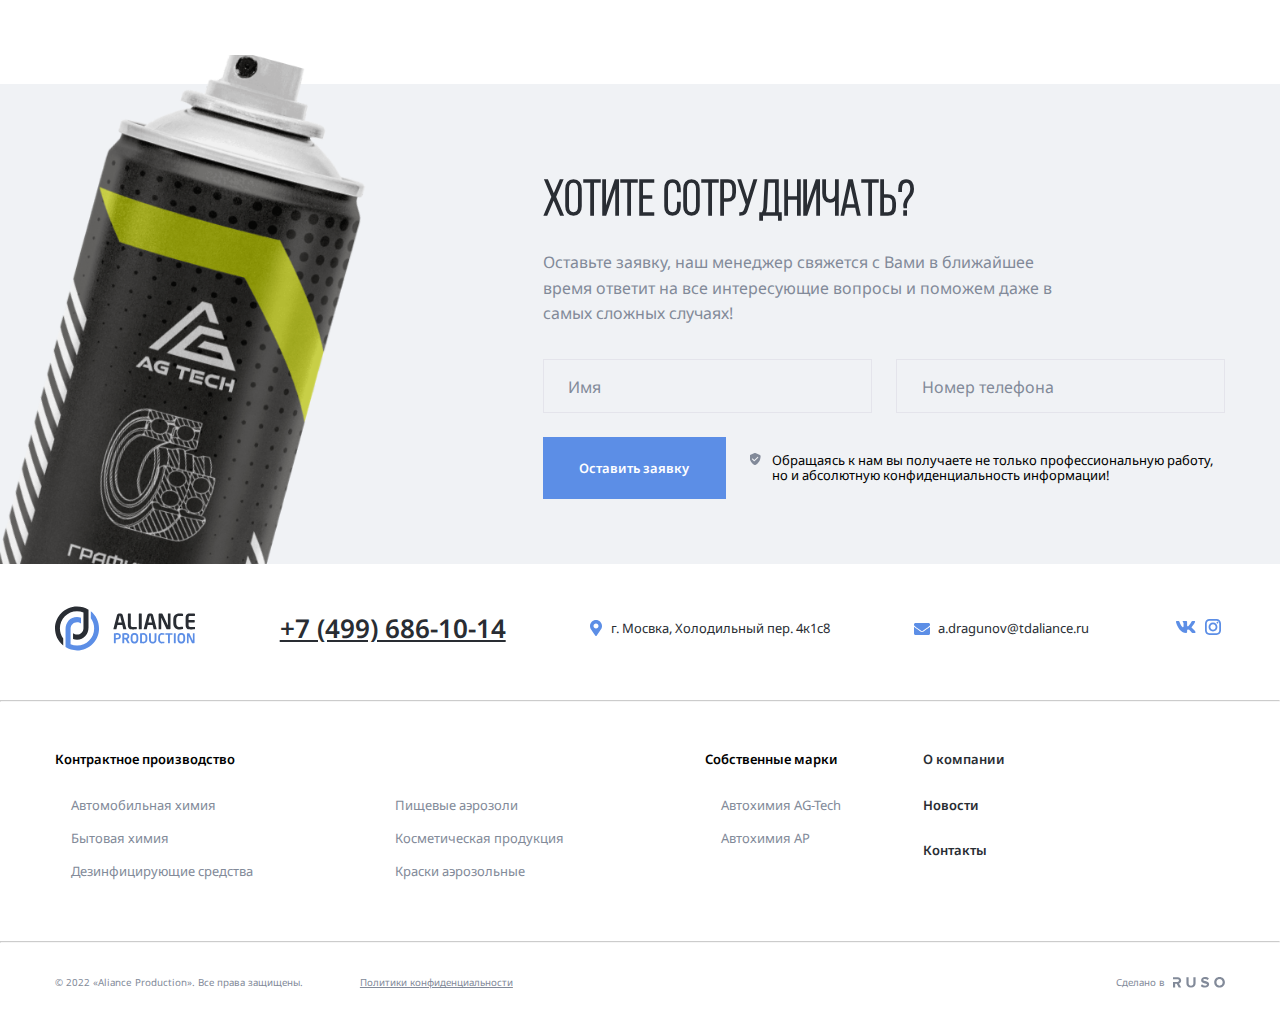
==== commit d3cf5baf: "add: add footer section + adaptive" ====
--- a/index.html
+++ b/index.html
@@ -465,6 +465,108 @@
             </div>
         </div>
     </section>
+    <footer class="footer">
+        <div class="container">
+            <div class="footer-top">
+                <svg class="logo-image footer-logo" width="140" height="40">
+                    <use href="img/sprites.svg#logo-black"></use>
+                </svg>
+                <a href="tel:+74996861014" class="footer-phone">+7 (499) 686-10-14</a>
+                <div class="footer-info footer-info-first">
+                    <svg class="header-phone-icon" width="12" height="17">
+                        <use href="img/sprites.svg#adress"></use>
+                    </svg>
+                    <adress class="footer-info-adress">г. Мосвка, Холодильный пер. 4к1с8</adress>
+                </div>
+                <div class="footer-info">
+                    <svg class="mail-icon" width="16" height="12">
+                        <use href="img/sprites.svg#mail"></use>
+                    </svg>
+                    <a href="mailto:a.dragunov@tdaliance.ru" class="footer-email">a.dragunov@tdaliance.ru</a>
+                </div>
+                <div class="footer-social">
+                    <a href="#" class="footer-social-link">
+                        <svg class="footer-socail-icon" width="24" height="24">
+                            <use href="img/sprites.svg#vk"></use>
+                        </svg>
+                    </a>
+                    <a href="#" class="footer-social-link">
+                        <svg class="footer-socail-icon" width="24" height="24">
+                            <use href="img/sprites.svg#inst"></use>
+                        </svg>
+                    </a>
+                </div>
+            </div>
+        </div>
+        <hr class="footer-seporator">
+        <div class="container">
+            <div class="footer-bottom">
+                <div class="footer-menu-wrapper">
+                    <h2 class="footer-menu-title">Контрактное производство</h2>
+                    <ul class="footer-menu-list footer-menu-column-2">
+                        <li class="footer-menu-item">
+                            <a href="#" class="footer-menu-link">Автомобильная химия</a>
+                        </li>
+                        <li class="footer-menu-item">
+                            <a href="#" class="footer-menu-link">Бытовая химия</a>
+                        </li>
+                        <li class="footer-menu-item">
+                            <a href="#" class="footer-menu-link">Дезинфицирующие средства</a>
+                        </li>
+                        <li class="footer-menu-item">
+                            <a href="#" class="footer-menu-link">Пищевые аэрозоли</a>
+                        </li>
+                        <li class="footer-menu-item">
+                            <a href="#" class="footer-menu-link">Косметическая продукция</a>
+                        </li>
+                        <li class="footer-menu-item">
+                            <a href="#" class="footer-menu-link">Краски аэрозольные</a>
+                        </li>
+                    </ul>
+                </div>
+                <div class="footer-menu-wrapper">
+                    <h2 class="footer-menu-title">Собственные марки</h2>
+                    <ul class="footer-menu-list">
+                        <li class="footer-menu-item">
+                            <a href="#" class="footer-menu-link">Автохимия AG-Tech</a>
+                        </li>
+                        <li class="footer-menu-item">
+                            <a href="#" class="footer-menu-link">Автохимия AP</a>
+                        </li>
+                    </ul>
+                </div>
+                <div class="footer-menu-wrapper">
+                    <ul class="footer-menu-list">
+                        <li class="footer-menu-item">
+                            <a href="#" class="footer-menu-link footer-menu-link-bold">О компании</a>
+                        </li>
+                        <li class="footer-menu-item">
+                            <a href="#" class="footer-menu-link footer-menu-link-bold">Новости</a>
+                        </li>
+                        <li class="footer-menu-item">
+                            <a href="#" class="footer-menu-link footer-menu-link-bold">Контакты</a>
+                        </li>
+                    </ul>
+                </div>
+            </div>
+        </div>
+        <hr class="footer-seporator">
+        <div class="container">
+            <div class="footer-wrapper">
+                <div class="footer-legal">
+                    <p class="footer-copyright">&copy; 2022 «Aliance Production». Все права защищены.</p>
+                    <a href="#" class="footer-policy">Политики конфиденциальности</a>  
+                </div>
+                <div class="footer-author">
+                    <span class="made-in">Сделано в</span>
+                    <svg class="ruso-icon" width="52" height="11">
+                        <use href="img/sprites.svg#ruso-icon"></use>
+                    </svg>
+                </div>
+            </div>
+        </div>
+
+    </footer>
     <script src="js/swiper-bundle.min.js"></script>
     <script src="js/main.js"></script>
 </body>
--- a/css/style.css
+++ b/css/style.css
@@ -308,6 +308,7 @@
     text-decoration: none;
     display: flex;
     align-items: center;
+    cursor: pointer;
 }
 .button-icon {
     display: none;
@@ -634,6 +635,114 @@
 .notify-text {
     margin: 0;
 }
+.footer-top {
+    padding-top: 3.125rem;
+    padding-bottom: 3.125rem;
+    display: flex;
+    align-items: center;
+    justify-content: space-between;
+}
+.footer-logo {
+    height: 3.75rem;
+}
+.footer-info {
+    display: flex;
+    align-items: center;
+    text-decoration: none;
+    font-style: normal;
+    color: rgb(41, 45, 51);
+    gap: .625rem;
+}
+.footer-info-adress, .footer-email {
+    font-style: inherit;
+    text-decoration: inherit;
+    color: inherit;
+}
+.footer-phone {
+    font-style: normal;
+    font-size: 2rem;
+    font-weight: 600;
+    line-height: 160%;
+    text-decoration-line: underline;
+    color: rgb(41, 45, 51);
+}
+.footer-social-link {
+    text-decoration: none;
+}
+.footer-seporator {
+    color: rgb(235, 235, 240);
+    opacity: 0.5;
+}
+.footer-bottom {
+    display: flex;
+    padding-top: 3.125rem;
+    padding-bottom: 3.125rem;
+    flex-wrap: wrap;
+}
+.footer-menu-title {
+    margin-top: 0;
+    margin-bottom: 1.875rem;
+    font-size: 1rem;
+    font-weight: 600;
+    line-height: 160%;
+    font-style: normal;
+}
+.footer-menu-list {
+    margin: 0;
+    padding-left: 1.25rem;
+    list-style: none;
+}
+.footer-menu-column-2 {
+    columns: 20rem auto;
+    min-width: 50rem; 
+}
+.footer-menu-link {
+    text-decoration: none;
+    color: rgb(130, 138, 153);
+    font-size: 1rem;
+    font-weight: 400;
+    line-height: 160%;
+    margin-bottom: .9375rem;
+    display: block;
+}
+.footer-menu-link-bold {
+    color: rgb(41, 45, 51);
+    font-size: 1rem;
+    font-weight: 600;
+    line-height: 160%;
+    margin-bottom: 1.875rem;
+}
+.footer-menu-wrapper:last-child {
+    margin-left: 5rem;
+}
+.footer-wrapper {
+    display: flex;
+    justify-content: space-between;
+    align-items: center;
+    padding-top: 1.25rem;
+    font-size: .75rem;
+    padding-bottom: 1.25rem;
+    color: rgb(130, 138, 153);
+    font-weight: 400;
+    line-height: 160%;
+}
+.footer-copyright, .footer-policy, .made-in  {
+    font-style: normal;
+    font-weight: 400;
+    line-height: 160%;
+    color: inherit;
+}
+.footer-author {
+    display: flex;
+    align-items: center;
+    gap: .625rem;
+}
+.footer-legal {
+    display: flex;
+    align-items: center;
+    gap: 4.375rem;
+    justify-content: space-between;
+}
 @media (max-width: 1700px) {
     html {
         font-size: 14px;
@@ -668,6 +777,10 @@
 
 }
 @media (max-width: 1260px) {
+    .footer-menu-column-2 {
+        columns: 14rem auto;
+        min-width: 39rem;
+    }
     .container {
         max-width: 70rem;
     }
@@ -699,8 +812,14 @@
     .cta-image {
         left: -18.75rem;
     }
+    .footer-phone {
+        font-size: 1.6rem;
+    }
 }
 @media (max-width: 1060px) {
+    .footer-phone {
+        font-size: 1.4rem;
+    }
     html {
         font-size: 12px;
     }
@@ -843,6 +962,39 @@
         left: -28.125rem;
     }
     @media (max-width: 850px) {
+        .footer-top {
+            flex-direction: column;
+            align-items: flex-start;
+        }
+        .footer-logo, .footer-phone {
+            margin-bottom: 1.25rem;
+        }
+        .footer-menu-column-2 {
+            columns: 12rem auto;
+            min-width: 39rem;
+            margin-bottom: 34px;
+        }
+        .footer-info-first {
+            margin-bottom: .625rem;
+        }
+        .footer-legal, .footer-wrapper {
+            flex-direction: column;
+            align-items: flex-start;
+        }
+        .footer-copyright {
+            margin: 0;
+        }
+        .footer-legal {
+            gap: .625rem;
+            margin-bottom: .625rem;
+        }
+        .footer-social {
+            margin: 0;
+            margin-top: 1.5625rem;
+        }
+        .footer-menu-wrapper:nth-child(2) {
+            margin-right: 3.8125rem;
+        }
         .clients-logo {
             width: 50px;
         }
@@ -886,6 +1038,18 @@
         }
     }
     @media (max-width: 576px) {
+        .footer-bottom {
+            flex-direction: column;
+        }
+        .footer-menu-column-2 {
+            columns: 20rem auto;
+            min-width: 26rem;
+            margin-bottom: 1.1875rem;
+        }
+        .footer-menu-wrapper:last-child {
+            margin-left: 0;
+            margin-top: 1.875rem;
+        }
         .container {
             max-width: 90%;;
         }
